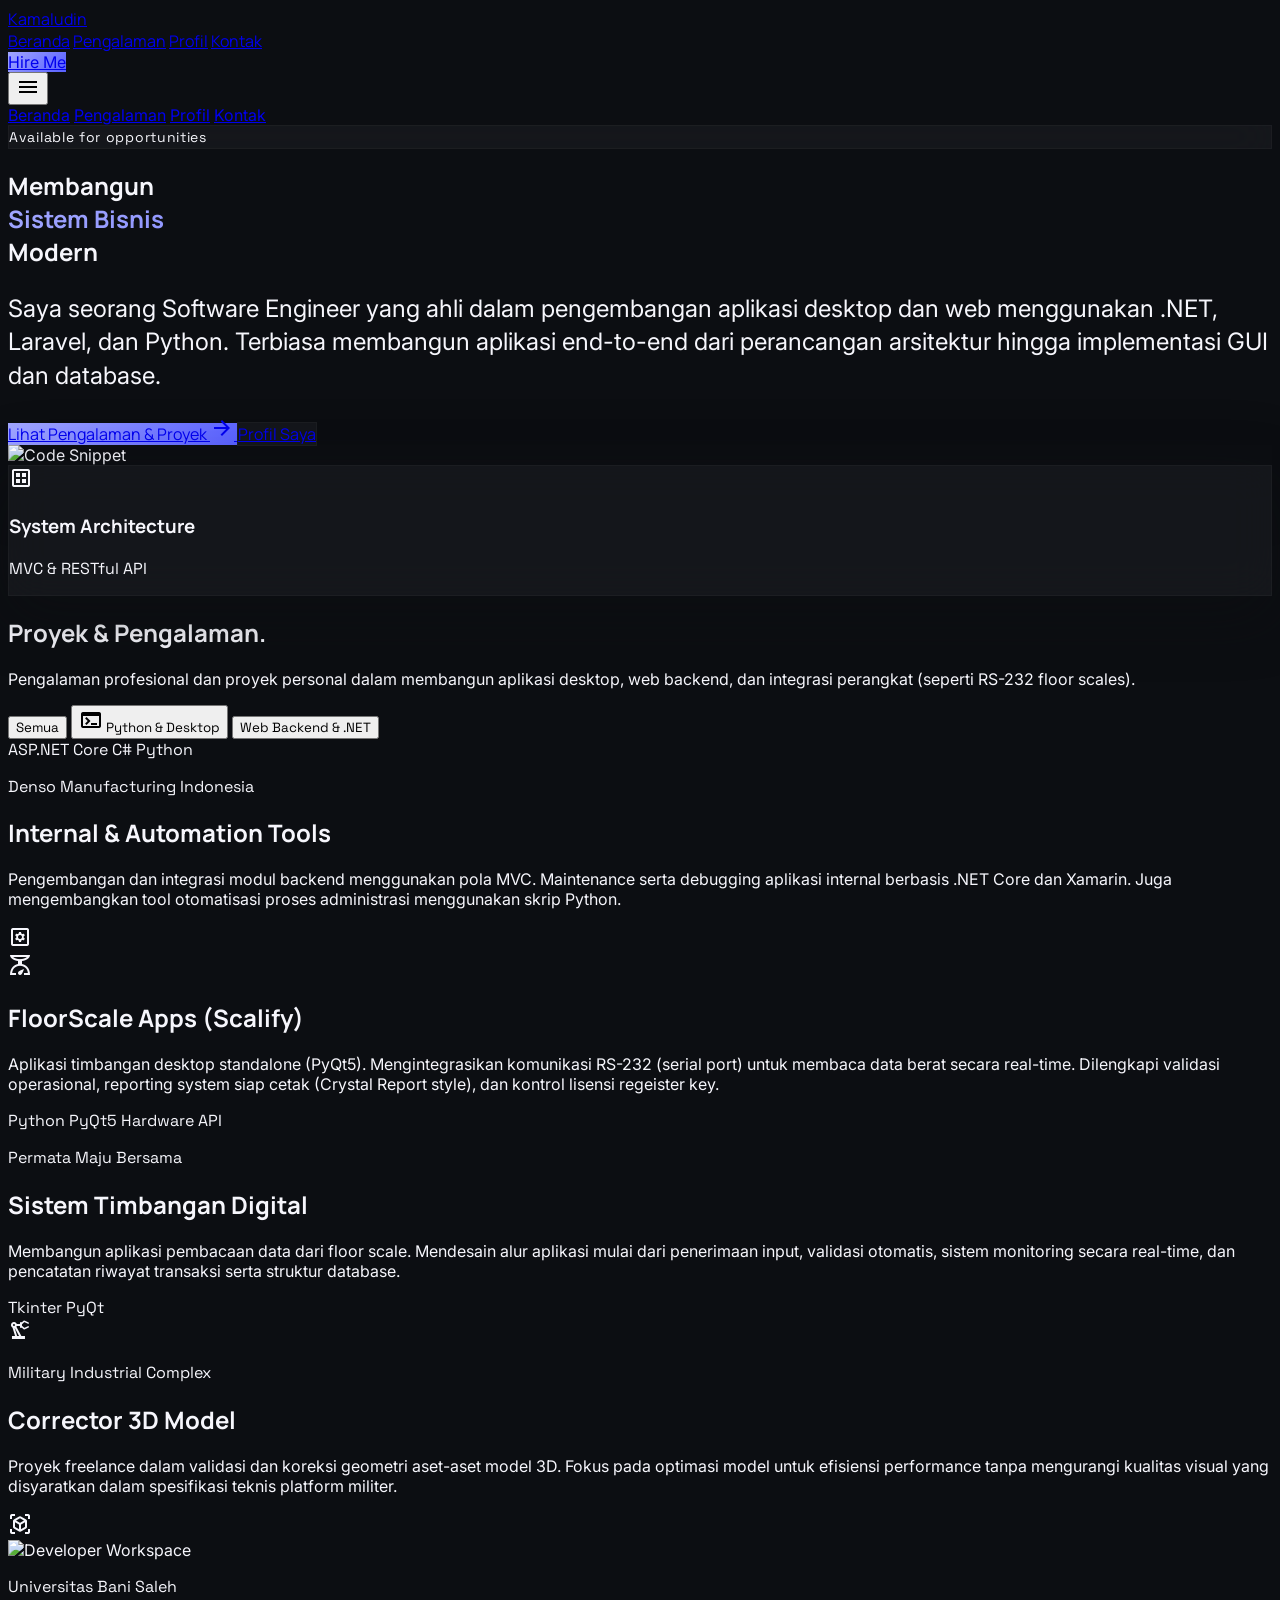
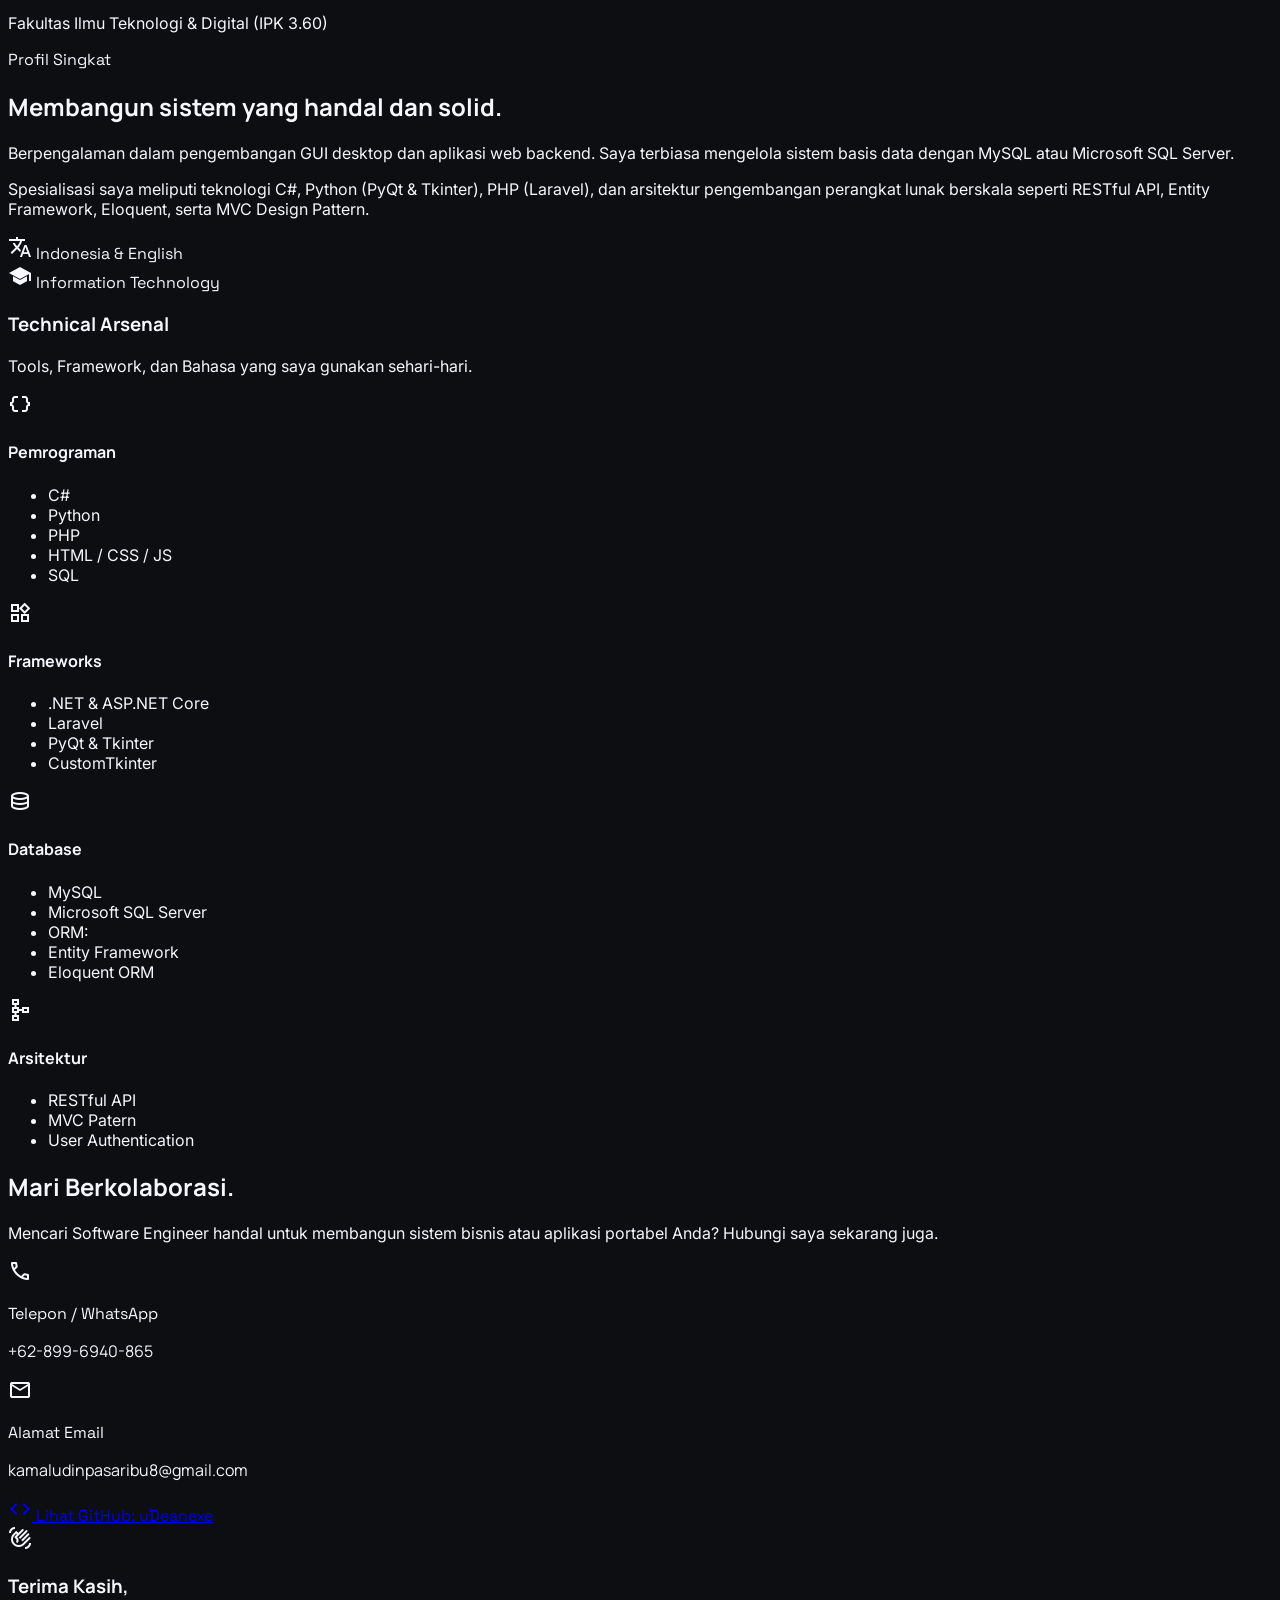
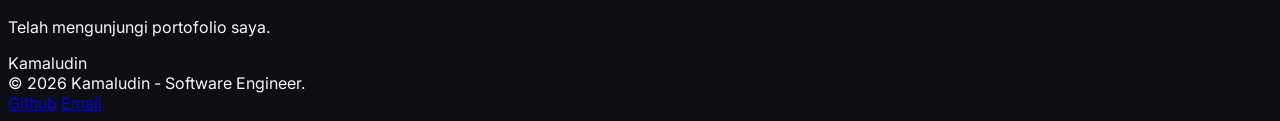
==== index.html @ 823ee085 "Update index.html" ====
<!DOCTYPE html>
<html class="dark scroll-smooth" lang="id">
<head>
    <meta charset="utf-8"/>
    <meta content="width=device-width, initial-scale=1.0" name="viewport"/>
    <title>Kamaludin - Software Engineer</title>
    <script src="https://cdn.tailwindcss.com?plugins=forms,container-queries"></script>
    <link href="https://fonts.googleapis.com" rel="preconnect"/>
    <link crossorigin="" href="https://fonts.gstatic.com" rel="preconnect"/>
    <link href="https://fonts.googleapis.com/css2?family=Inter:wght@400;500;600&family=Manrope:wght@400;500;600;700;800&family=Space+Grotesk:wght@400;500;600;700&display=swap" rel="stylesheet"/>
    <link href="https://fonts.googleapis.com/css2?family=Material+Symbols+Outlined:wght,FILL@100..700,0..1&display=swap" rel="stylesheet"/>
    
    <script id="tailwind-config">
        tailwind.config = {
            darkMode: "class",
            theme: {
                extend: {
                    colors: {
                        "on-surface": "#f6f6fc",
                        "surface-bright": "#292c32",
                        "error-container": "#a70138",
                        "on-tertiary-container": "#004d57",
                        "surface-container-low": "#111318",
                        "error-dim": "#d73357",
                        "primary-container": "#9197ff",
                        "primary": "#a1a6ff",
                        "surface-container-high": "#1d2025",
                        "surface-container-highest": "#23262c",
                        "on-primary-container": "#020083",
                        "surface-container": "#171a1f",
                        "secondary-container": "#572e99",
                        "tertiary": "#81ecff",
                        "on-tertiary-fixed-variant": "#005762",
                        "on-secondary-fixed-variant": "#6139a3",
                        "secondary-fixed": "#ddc8ff",
                        "on-error-container": "#ffb2b9",
                        "surface-dim": "#0c0e12",
                        "tertiary-fixed-dim": "#00d4ec",
                        "on-error": "#490013",
                        "surface-container-lowest": "#000000",
                        "background": "#0c0e12",
                        "secondary-fixed-dim": "#d2b7ff",
                        "inverse-primary": "#3d44f1",
                        "surface": "#0c0e12",
                        "on-tertiary": "#005762",
                        "on-tertiary-fixed": "#003840",
                        "tertiary-dim": "#00d4ec",
                        "primary-fixed": "#9197ff",
                        "on-secondary-fixed": "#431585",
                        "primary-dim": "#5860ff",
                        "on-secondary": "#330070",
                        "tertiary-container": "#00e3fd",
                        "on-primary-fixed": "#000000",
                        "surface-variant": "#23262c",
                        "primary-fixed-dim": "#8087ff",
                        "on-primary-fixed-variant": "#03009f",
                        "inverse-surface": "#f9f9ff",
                        "secondary-dim": "#b189f8",
                        "outline": "#74757a",
                        "on-primary": "#0400a6",
                        "on-secondary-container": "#dcc7ff",
                        "on-background": "#f6f6fc",
                        "error": "#ff6e84",
                        "secondary": "#b78efe",
                        "outline-variant": "#46484d",
                        "tertiary-fixed": "#00e3fd",
                        "on-surface-variant": "#aaabb0",
                        "surface-tint": "#a1a6ff",
                        "inverse-on-surface": "#53555a"
                    },
                    fontFamily: {
                        headline: ["Manrope", "sans-serif"],
                        body: ["Inter", "sans-serif"],
                        label: ["Space Grotesk", "monospace"]
                    }
                }
            }
        }
    </script>
    <link rel="stylesheet" href="style.css">
</head>
<body class="bg-background text-on-surface antialiased min-h-screen flex flex-col selection:bg-primary selection:text-on-primary-fixed">

    <!-- TopNavBar -->
    <nav id="navbar" class="fixed top-0 w-full z-50 bg-slate-950/80 backdrop-blur-md shadow-2xl shadow-indigo-500/10 transition-all duration-300">
        <div class="flex justify-between items-center max-w-7xl mx-auto px-8 h-20">
            <a href="#home" class="text-2xl font-black text-white font-headline tracking-tight uppercase">
                Kamaludin
            </a>
            <div class="hidden md:flex items-center space-x-8 font-headline tracking-tight">
                <a class="nav-link active text-indigo-400 font-bold border-b-2 border-indigo-400 pb-1 scale-95 transition-transform" href="#home" data-target="home">Beranda</a>
                <a class="nav-link text-slate-400 hover:text-white transition-colors hover:bg-white/5 py-1 px-3 rounded scale-95 transition-transform" href="#gallery" data-target="gallery">Pengalaman</a>
                <a class="nav-link text-slate-400 hover:text-white transition-colors hover:bg-white/5 py-1 px-3 rounded scale-95 transition-transform" href="#about" data-target="about">Profil</a>
                <a class="nav-link text-slate-400 hover:text-white transition-colors hover:bg-white/5 py-1 px-3 rounded scale-95 transition-transform" href="#contact" data-target="contact">Kontak</a>
            </div>
            <div class="hidden md:block">
                <a href="#contact" class="bg-gradient-primary text-on-primary-fixed font-semibold px-6 py-2.5 rounded-xl hover:opacity-90 transition-opacity flex items-center gap-2">
                    Hire Me
                </a>
            </div>
            <!-- Mobile Menu Toggle -->
            <button id="mobile-menu-btn" class="md:hidden text-slate-400 hover:text-white">
                <span class="material-symbols-outlined text-2xl">menu</span>
            </button>
        </div>
        <!-- Mobile Menu Panel -->
        <div id="mobile-menu" class="hidden flex-col bg-slate-900 border-t border-white/10 p-4 space-y-4 md:hidden">
            <a href="#home" class="text-white font-bold">Beranda</a>
            <a href="#gallery" class="text-slate-400 hover:text-white">Pengalaman</a>
            <a href="#about" class="text-slate-400 hover:text-white">Profil</a>
            <a href="#contact" class="text-slate-400 hover:text-white">Kontak</a>
        </div>
    </nav>

    <!-- Main Content Canvas -->
    <main class="flex-grow pt-20">
        
        <!-- ================= HOME SECTION ================= -->
        <section id="home" class="relative min-h-[90vh] flex items-center py-20 overflow-hidden section-scroll">
            <div class="absolute top-0 right-0 w-[800px] h-[800px] bg-primary/5 rounded-full blur-[120px] -translate-y-1/4 translate-x-1/4 pointer-events-none"></div>
            <div class="absolute bottom-0 left-0 w-[600px] h-[600px] bg-tertiary/5 rounded-full blur-[100px] translate-y-1/4 -translate-x-1/4 pointer-events-none"></div>
            
            <div class="max-w-7xl mx-auto px-8 w-full relative z-10 grid grid-cols-1 lg:grid-cols-12 gap-12 items-center">
                <div class="col-span-1 lg:col-span-7 flex flex-col gap-8">
                    <div class="inline-flex items-center gap-3 px-4 py-2 rounded-full glass-panel ghost-border w-fit">
                        <span class="w-2 h-2 rounded-full bg-tertiary animate-pulse"></span>
                        <span class="font-label text-on-surface-variant label-md">Available for opportunities</span>
                    </div>
                    <h1 class="font-headline text-5xl md:text-7xl font-extrabold text-on-surface leading-tight">
                        Membangun <br/>
                        <span class="text-gradient">Sistem Bisnis</span><br/>
                        Modern
                    </h1>
                    <p class="font-body title text-on-surface-variant max-w-2xl leading-relaxed">
                        Saya seorang Software Engineer yang ahli dalam pengembangan aplikasi desktop dan web menggunakan .NET, Laravel, dan Python. Terbiasa membangun aplikasi end-to-end dari perancangan arsitektur hingga implementasi GUI dan database.
                    </p>
                    <div class="flex flex-wrap items-center gap-4 pt-4">
                        <a href="#gallery" class="bg-gradient-primary text-on-primary-fixed font-headline font-bold px-8 py-4 rounded-xl hover:opacity-90 transition-opacity flex items-center gap-2 group">
                            Lihat Pengalaman & Proyek
                            <span class="material-symbols-outlined group-hover:translate-x-1 transition-transform">arrow_forward</span>
                        </a>
                        <a href="#about" class="glass-panel ghost-border text-primary font-headline font-semibold px-8 py-4 rounded-xl hover:bg-surface-variant transition-colors">
                            Profil Saya
                        </a>
                    </div>
                </div>
                
                <div class="col-span-1 lg:col-span-5 relative h-[600px] hidden lg:block">
                    <div class="absolute top-10 right-0 w-4/5 h-[400px] rounded-2xl overflow-hidden ambient-shadow z-10">
                        <img alt="Code Snippet" class="w-full h-full object-cover opacity-80 mix-blend-luminosity hover:mix-blend-normal transition-all duration-700" src="https://lh3.googleusercontent.com/aida-public/[base64]"/>
                    </div>
                    <div class="absolute bottom-10 left-0 w-3/4 p-6 glass-panel ghost-border rounded-2xl z-20 ambient-shadow">
                        <div class="flex items-center gap-4 mb-4">
                            <div class="w-12 h-12 rounded-full bg-surface-container-high flex items-center justify-center text-primary">
                                <span class="material-symbols-outlined">dataset</span>
                            </div>
                            <div>
                                <h3 class="font-headline font-bold text-lg">System Architecture</h3>
                                <p class="font-label text-on-surface-variant text-xs uppercase tracking-widest">MVC & RESTful API</p>
                            </div>
                        </div>
                        <div class="w-full h-2 bg-surface-container-lowest rounded-full overflow-hidden">
                            <div class="h-full bg-gradient-primary w-[85%] rounded-full"></div>
                        </div>
                    </div>
                </div>
            </div>
        </section>

        <!-- ================= GALLERY SECTION ================= -->
        <section id="gallery" class="py-24 bg-surface-container-low relative section-scroll">
            <div class="max-w-7xl mx-auto px-6 md:px-8">
                
                <header class="mb-16 flex flex-col md:flex-row justify-between items-end gap-6">
                    <div class="max-w-3xl">
                        <h2 class="font-headline text-5xl md:text-6xl font-extrabold tracking-tight text-on-surface leading-[1.1] mb-6">
                            Proyek & <span class="text-transparent bg-clip-text bg-gradient-to-br from-primary to-primary-container">Pengalaman</span>.
                        </h2>
                        <p class="font-body text-lg md:text-xl text-on-surface-variant leading-relaxed">
                            Pengalaman profesional dan proyek personal dalam membangun aplikasi desktop, web backend, dan integrasi perangkat (seperti RS-232 floor scales).
                        </p>
                    </div>
                    
                    <nav aria-label="Project Filters" class="flex flex-wrap gap-3 items-center" id="project-filters">
                        <button class="filter-btn active bg-surface-variant text-on-surface font-label text-sm px-5 py-2.5 rounded-full transition-colors border border-outline-variant/30 font-medium" data-target="all">Semua</button>
                        <button class="filter-btn bg-surface-container-lowest text-on-surface-variant font-label text-sm px-5 py-2.5 rounded-full hover:bg-surface-variant transition-colors border border-outline-variant/15 font-medium flex items-center gap-2" data-target="python">
                            <span class="material-symbols-outlined text-[18px]">terminal</span>
                            Python & Desktop
                        </button>
                        <button class="filter-btn bg-surface-container-lowest text-on-surface-variant font-label text-sm px-5 py-2.5 rounded-full hover:bg-surface-variant transition-colors border border-outline-variant/15 font-medium" data-target="web">Web Backend & .NET</button>
                    </nav>
                </header>

                <div class="grid grid-cols-1 md:grid-cols-2 lg:grid-cols-3 gap-6 md:gap-8" id="project-grid">
                    
                    <!-- Project For Sale (Placeholder) -->
                   <!-- <article class="project-card bg-surface-container-high rounded-xl group relative overflow-hidden flex flex-col min-h-[400px] transition-all duration-500 hover:scale-[1.02] border-2 border-primary/40 shadow-[0_0_20px_rgba(161,166,255,0.1)]" data-category="web">
                        <div class="absolute inset-0 bg-gradient-to-br from-primary/10 to-transparent opacity-0 group-hover:opacity-100 transition-opacity"></div>
                        <div class="p-8 flex flex-col gap-4 flex-grow justify-between relative z-10 h-full">
                            <div>
                                <div class="flex items-center gap-3 mb-4 justify-between">
                                    <span class="bg-gradient-to-r from-primary to-primary-container text-on-primary-fixed font-label text-xs flex items-center gap-1 px-3 py-1.5 rounded-full font-bold shadow-lg shadow-primary/20">
                                        <span class="material-symbols-outlined text-[14px]">local_fire_department</span>
                                        SIAP JUAL / RILIS
                                    </span>
                                     <span class="material-symbols-outlined text-3xl text-primary">shopping_bag</span>
                                </div>
                                <h2 class="font-headline text-2xl font-bold tracking-tight text-on-surface mb-3">[Nama Produk / Project Anda]</h2>
                                <p class="font-body text-on-surface-variant text-sm line-clamp-4">
                                    [Deskripsi singkat mengenai produk digital yang sedang Anda bangun dan siap dijual ke publik. Sebutkan kelebihan atau masalah apa yang dipecahkan aplikasi ini.]
                                </p>
                                <div class="flex gap-2 mt-4 flex-wrap">
                                    <span class="bg-surface-variant text-on-surface font-label text-[10px] px-2 py-1 rounded border border-outline-variant/15">[Tech 1]</span>
                                    <span class="bg-surface-variant text-on-surface font-label text-[10px] px-2 py-1 rounded border border-outline-variant/15">[Tech 2]</span>
                                    <span class="bg-surface-variant text-on-surface font-label text-[10px] px-2 py-1 rounded border border-outline-variant/15">[Tech 3]</span>
                                </div>
                            </div>
                        </div>
                    </article> -->

                    <!-- Denso -->
                    <article class="project-card col-span-1 lg:col-span-2 bg-surface-container rounded-xl group relative overflow-hidden flex flex-col justify-between min-h-[400px] transition-all duration-500 hover:scale-[1.02] border border-outline-variant/10" data-category="web">
                        <div class="p-8 pb-4 relative z-10 flex flex-col h-full">
                            <div>
                                <div class="flex gap-3 mb-4 flex-wrap">
                                    <span class="bg-surface-variant/80 backdrop-blur-sm text-on-surface font-label text-xs px-3 py-1 rounded-full border border-outline-variant/30">ASP.NET Core</span>
                                    <span class="bg-surface-variant/80 backdrop-blur-sm text-on-surface font-label text-xs px-3 py-1 rounded-full border border-outline-variant/30">C#</span>
                                    <span class="bg-surface-variant/80 backdrop-blur-sm text-on-surface font-label text-xs px-3 py-1 rounded-full border border-outline-variant/30">Python</span>
                                </div>
                                <p class="text-tertiary font-label text-sm uppercase tracking-wider mb-2">Denso Manufacturing Indonesia</p>
                                <h2 class="font-headline text-3xl font-bold tracking-tight text-on-surface mb-3">Internal & Automation Tools</h2>
                                <p class="font-body text-on-surface-variant text-base">
                                    Pengembangan dan integrasi modul backend menggunakan pola MVC. Maintenance serta debugging aplikasi internal berbasis .NET Core dan Xamarin.
                                    Juga mengembangkan tool otomatisasi proses administrasi menggunakan skrip Python.
                                </p>
                            </div>
                        </div>
                        <div class="p-8 pt-0 mt-auto opacity-70 group-hover:opacity-100 transition-opacity flex justify-end">
                            <span class="material-symbols-outlined text-6xl text-on-surface-variant">settings_applications</span>
                        </div>
                    </article>

                    <!-- Scalify -->
                    <article class="project-card bg-surface-container rounded-xl group relative overflow-hidden flex flex-col min-h-[400px] transition-all duration-500 hover:scale-[1.02] border border-outline-variant/10" data-category="python">
                        <div class="p-8 flex flex-col gap-4 flex-grow justify-between relative z-10 h-full">
                            <div>
                                <div class="flex items-center gap-3 mb-4">
                                     <span class="material-symbols-outlined text-4xl text-primary">scale</span>
                                </div>
                                <h2 class="font-headline text-2xl font-bold tracking-tight text-on-surface mb-3">FloorScale Apps (Scalify)</h2>
                                <p class="font-body text-on-surface-variant text-sm line-clamp-4">
                                    Aplikasi timbangan desktop standalone (PyQt5). Mengintegrasikan komunikasi RS-232 (serial port) untuk membaca data berat secara real-time. Dilengkapi validasi operasional, reporting system siap cetak (Crystal Report style), dan kontrol lisensi regeister key.
                                </p>
                                <div class="flex gap-2 mt-4 flex-wrap">
                                    <span class="bg-surface-variant text-on-surface font-label text-[10px] px-2 py-1 rounded border border-outline-variant/15">Python</span>
                                    <span class="bg-surface-variant text-on-surface font-label text-[10px] px-2 py-1 rounded border border-outline-variant/15">PyQt5</span>
                                    <span class="bg-surface-variant text-on-surface font-label text-[10px] px-2 py-1 rounded border border-outline-variant/15">Hardware API</span>
                                </div>
                            </div>
                        </div>
                    </article>

                    <!-- PMB Desktop -->
                    <article class="project-card bg-surface-container rounded-xl group relative overflow-hidden flex flex-col min-h-[400px] transition-all duration-500 hover:scale-[1.02] border border-outline-variant/10" data-category="python">
                        <div class="p-8 flex flex-col gap-4 flex-grow justify-between relative z-10 h-full">
                            <div>
                                <p class="text-tertiary font-label text-xs uppercase tracking-wider mb-2">Permata Maju Bersama</p>
                                <h2 class="font-headline text-2xl font-bold tracking-tight text-on-surface mb-3">Sistem Timbangan Digital</h2>
                                <p class="font-body text-on-surface-variant text-sm line-clamp-4">
                                    Membangun aplikasi pembacaan data dari floor scale. Mendesain alur aplikasi mulai dari penerimaan input, validasi otomatis, sistem monitoring secara real-time, dan pencatatan riwayat transaksi serta struktur database.
                                </p>
                                <div class="flex gap-2 mt-4 flex-wrap">
                                    <span class="bg-surface-variant text-on-surface font-label text-[10px] px-2 py-1 rounded border border-outline-variant/15">Tkinter</span>
                                    <span class="bg-surface-variant text-on-surface font-label text-[10px] px-2 py-1 rounded border border-outline-variant/15">PyQt</span>
                                </div>
                            </div>
                             <div class="text-right">
                                <span class="material-symbols-outlined text-4xl text-on-surface-variant opacity-50">precision_manufacturing</span>
                            </div>
                        </div>
                    </article>

                    <!-- Military 3D -->
                    <article class="project-card col-span-1 lg:col-span-2 bg-surface-container rounded-xl group relative overflow-hidden flex flex-col min-h-[300px] transition-all duration-500 hover:scale-[1.02] border border-outline-variant/10" data-category="web">
                        <div class="p-8 flex flex-col lg:flex-row gap-6 items-center flex-grow justify-between relative z-10 h-full">
                            <div class="lg:w-2/3">
                                <p class="text-tertiary font-label text-xs uppercase tracking-wider mb-2">Military Industrial Complex</p>
                                <h2 class="font-headline text-2xl font-bold tracking-tight text-on-surface mb-3">Corrector 3D Model</h2>
                                <p class="font-body text-on-surface-variant text-sm">
                                    Proyek freelance dalam validasi dan koreksi geometri aset-aset model 3D. 
                                    Fokus pada optimasi model untuk efisiensi performance tanpa mengurangi kualitas visual yang disyaratkan dalam spesifikasi teknis platform militer.
                                </p>
                            </div>
                            <div class="lg:w-1/3 flex justify-end">
                                <div class="w-24 h-24 rounded-full bg-surface-variant flex items-center justify-center">
                                    <span class="material-symbols-outlined text-5xl text-primary">view_in_ar</span>
                                </div>
                            </div>
                        </div>
                    </article>

                </div>
            </div>
        </section>

        <!-- ================= ABOUT SECTION ================= -->
        <section id="about" class="py-24 bg-background relative section-scroll">
            <div class="max-w-7xl mx-auto px-6 lg:px-12 w-full flex flex-col gap-24">
                
                <div class="grid grid-cols-1 lg:grid-cols-12 gap-12 lg:gap-24 items-center">
                    <div class="lg:col-span-5 relative order-2 lg:order-1">
                        <div class="relative w-full aspect-[4/5] rounded-xl overflow-hidden bg-surface-container-low isolate">
                            <div class="absolute inset-0 bg-primary/10 blur-[60px] -z-10 rounded-full scale-75"></div>
                            <img alt="Developer Workspace" class="w-full h-full object-cover mix-blend-luminosity opacity-80 hover:opacity-100 hover:mix-blend-normal transition-all duration-700" src="https://lh3.googleusercontent.com/aida-public/[base64]"/>
                            <div class="absolute bottom-0 left-0 w-full h-1/2 bg-gradient-to-t from-background to-transparent opacity-60"></div>
                        </div>
                        <div class="absolute -bottom-6 -right-6 lg:-right-12 bg-surface-container-highest/80 backdrop-blur-[20px] p-6 rounded-lg shadow-2xl border border-outline-variant/15 w-64">
                            <p class="font-label text-sm text-tertiary mb-1 uppercase tracking-wider">Universitas Bani Saleh</p>
                            <p class="font-body text-on-surface font-medium">Fakultas Ilmu Teknologi & Digital (IPK 3.60)</p>
                        </div>
                    </div>
                    
                    <div class="lg:col-span-7 flex flex-col justify-center order-1 lg:order-2">
                        <p class="font-label text-tertiary text-sm tracking-[0.2em] mb-4 uppercase">Profil Singkat</p>
                        <h2 class="font-headline text-5xl lg:text-6xl font-extrabold tracking-tight text-on-surface mb-8 leading-tight">
                            Membangun sistem yang <span class="text-transparent bg-clip-text bg-gradient-to-br from-primary to-primary-container">handal</span> dan solid.
                        </h2>
                        <div class="space-y-6 text-lg text-on-surface-variant font-body leading-relaxed max-w-2xl">
                            <p>
                                Berpengalaman dalam pengembangan GUI desktop dan aplikasi web backend. Saya terbiasa mengelola sistem basis data dengan MySQL atau Microsoft SQL Server.
                            </p>
                            <p>
                                Spesialisasi saya meliputi teknologi C#, Python (PyQt & Tkinter), PHP (Laravel), dan arsitektur pengembangan perangkat lunak berskala seperti RESTful API, Entity Framework, Eloquent, serta MVC Design Pattern.
                            </p>
                        </div>
                        <div class="mt-12 flex items-center gap-6">
                            <div class="flex items-center gap-3">
                                <span class="material-symbols-outlined text-primary text-3xl" style="font-variation-settings: 'FILL' 1;">translate</span>
                                <span class="font-label text-sm text-on-surface">Indonesia & English</span>
                            </div>
                            <div class="h-8 w-px bg-outline-variant/30"></div>
                            <div class="flex items-center gap-3">
                                <span class="material-symbols-outlined text-primary text-3xl" style="font-variation-settings: 'FILL' 1;">school</span>
                                <span class="font-label text-sm text-on-surface">Information Technology</span>
                            </div>
                        </div>
                    </div>
                </div>

                <div class="bg-surface-container-low rounded-xl p-8 lg:p-12 relative overflow-hidden">
                    <div class="absolute top-0 right-0 w-[500px] h-[500px] bg-primary/5 blur-[100px] rounded-full pointer-events-none -translate-y-1/2 translate-x-1/2"></div>
                    <div class="mb-12 relative z-10">
                        <h3 class="font-headline text-3xl font-bold tracking-tight text-on-surface mb-2">Technical Arsenal</h3>
                        <p class="font-body text-on-surface-variant">Tools, Framework, dan Bahasa yang saya gunakan sehari-hari.</p>
                    </div>
                    
                    <div class="grid grid-cols-2 lg:grid-cols-4 gap-6 relative z-10">
                        <!-- Languages -->
                        <div class="bg-surface-container rounded-lg p-6 border border-outline-variant/10">
                            <div class="flex items-center gap-3 mb-4">
                                <span class="material-symbols-outlined text-primary">data_object</span>
                                <h4 class="font-headline font-bold text-lg">Pemrograman</h4>
                            </div>
                            <ul class="text-on-surface-variant text-sm space-y-2">
                                <li>C#</li>
                                <li>Python</li>
                                <li>PHP</li>
                                <li>HTML / CSS / JS</li>
                                <li>SQL</li>
                            </ul>
                        </div>
                        
                        <!-- Frameworks -->
                        <div class="bg-surface-container rounded-lg p-6 border border-outline-variant/10">
                            <div class="flex items-center gap-3 mb-4">
                                <span class="material-symbols-outlined text-primary">widgets</span>
                                <h4 class="font-headline font-bold text-lg">Frameworks</h4>
                            </div>
                            <ul class="text-on-surface-variant text-sm space-y-2">
                                <li>.NET & ASP.NET Core</li>
                                <li>Laravel</li>
                                <li>PyQt & Tkinter</li>
                                <li>CustomTkinter</li>
                            </ul>
                        </div>
                        
                        <!-- Database & ORM -->
                        <div class="bg-surface-container rounded-lg p-6 border border-outline-variant/10">
                            <div class="flex items-center gap-3 mb-4">
                                <span class="material-symbols-outlined text-primary">database</span>
                                <h4 class="font-headline font-bold text-lg">Database</h4>
                            </div>
                            <ul class="text-on-surface-variant text-sm space-y-2">
                                <li>MySQL</li>
                                <li>Microsoft SQL Server</li>
                                <li class="pt-2 border-t border-white/5 mt-2 text-xs text-tertiary">ORM:</li>
                                <li>Entity Framework</li>
                                <li>Eloquent ORM</li>
                            </ul>
                        </div>
                        
                        <!-- Arch -->
                        <div class="bg-surface-container rounded-lg p-6 border border-outline-variant/10">
                            <div class="flex items-center gap-3 mb-4">
                                <span class="material-symbols-outlined text-primary">schema</span>
                                <h4 class="font-headline font-bold text-lg">Arsitektur</h4>
                            </div>
                            <ul class="text-on-surface-variant text-sm space-y-2">
                                <li>RESTful API</li>
                                <li>MVC Patern</li>
                                <li>User Authentication</li>
                            </ul>
                        </div>
                    </div>
                </div>
            </div>
        </section>

        <!-- ================= CONTACT SECTION ================= -->
        <section id="contact" class="py-24 bg-surface-container-low relative section-scroll border-t border-white/5">
            <div class="max-w-7xl mx-auto px-6 lg:px-12">
                <div class="grid grid-cols-1 lg:grid-cols-2 gap-16 lg:gap-24 items-center">
                    <div class="flex flex-col justify-center">
                        <h2 class="font-headline text-4xl lg:text-5xl font-bold tracking-tight text-on-surface mb-6">
                            Mari Berkolaborasi.
                        </h2>
                        <p class="font-body text-lg text-on-surface-variant mb-12 max-w-md leading-relaxed">
                            Mencari Software Engineer handal untuk membangun sistem bisnis atau aplikasi portabel Anda? Hubungi saya sekarang juga.
                        </p>
                        
                        <div class="space-y-8">
                            <div class="flex items-center gap-4 group">
                                <div class="w-12 h-12 rounded-full bg-surface-container flex items-center justify-center border border-outline-variant/15 text-primary">
                                    <span class="material-symbols-outlined">call</span>
                                </div>
                                <div>
                                    <p class="text-sm text-on-surface-variant font-label uppercase tracking-widest mb-1">Telepon / WhatsApp</p>
                                    <p class="text-lg font-headline font-bold text-on-surface">+62-899-6940-865</p>
                                </div>
                            </div>
                            
                            <div class="flex items-center gap-4 group">
                                <div class="w-12 h-12 rounded-full bg-surface-container flex items-center justify-center border border-outline-variant/15 text-primary">
                                    <span class="material-symbols-outlined">mail</span>
                                </div>
                                <div>
                                    <p class="text-sm text-on-surface-variant font-label uppercase tracking-widest mb-1">Alamat Email</p>
                                    <p class="text-lg font-headline font-bold text-on-surface">kamaludinpasaribu8@gmail.com</p>
                                </div>
                            </div>
                            
                            <div class="pt-6">
                                <a href="https://github.com/uDeanexe" target="_blank" class="inline-flex items-center gap-3 bg-surface-container hover:bg-surface-container-highest px-6 py-3 rounded-lg border border-outline-variant/15 group transition-colors">
                                    <span class="material-symbols-outlined text-on-surface-variant group-hover:text-primary">code</span>
                                    <span class="font-label text-sm text-on-surface">Lihat GitHub: uDeanexe</span>
                                </a>
                            </div>
                        </div>
                    </div>
                    
                    <div class="hidden lg:block bg-surface-container-highest/30 backdrop-blur-md p-10 rounded-2xl border border-outline-variant/10 shadow-[0_20px_40px_-15px_rgba(0,0,0,0.5)]">
                        <div class="text-center py-10">
                            <span class="material-symbols-outlined text-6xl text-primary opacity-50 mb-4">waving_hand</span>
                            <h3 class="text-2xl font-headline font-bold mb-2">Terima Kasih,</h3>
                            <p class="text-on-surface-variant">Telah mengunjungi portofolio saya.</p>
                        </div>
                    </div>
                </div>
            </div>
        </section>
        
    </main>

    <!-- Footer -->
    <footer class="w-full py-12 bg-slate-950 font-space-grotesk uppercase tracking-widest text-xs flex flex-col md:flex-row justify-between items-center max-w-7xl mx-auto px-8 gap-6 md:gap-0 mt-auto">
        <div class="text-lg font-bold text-slate-200">
            Kamaludin
        </div>
        <div class="text-slate-500 text-center">
            © 2026 Kamaludin - Software Engineer.
        </div>
        <div class="flex space-x-6">
            <a href="https://github.com/uDeanexe" class="text-slate-500 hover:text-indigo-300 transition-colors">Github</a>
            <a href="mailto:kamaludinpasaribu8@gmail.com" class="text-slate-500 hover:text-indigo-300 transition-colors">Email</a>
        </div>
    </footer>
    
    <script src="script.js"></script>
</body>
</html>
---- style.css ----
@tailwind base;
@tailwind components;
@tailwind utilities;

@layer base {
    body {
        background-color: #0c0e12;
        color: #f6f6fc;
        font-family: 'Inter', sans-serif;
        overflow-x: hidden;
    }
}

@layer utilities {
    .font-headline { font-family: 'Manrope', sans-serif; }
    .font-label { font-family: 'Space Grotesk', monospace; }

    /* Typography Scales */
    .display-lg { font-size: 4.5rem; line-height: 1.1; letter-spacing: -0.02em; }
    .headline-lg { font-size: 3rem; line-height: 1.2; letter-spacing: -0.02em; }
    .title { font-size: 1.5rem; line-height: 1.4; }
    .body { font-size: 1rem; line-height: 1.6; }
    .label-md { font-size: 0.875rem; line-height: 1.4; letter-spacing: 0.05em; }

    /* Gradient Utilities */
    .text-gradient {
        background: linear-gradient(135deg, #a1a6ff, #9197ff);
        -webkit-background-clip: text;
        -webkit-text-fill-color: transparent;
        background-clip: text;
    }

    .bg-gradient-primary {
        background: linear-gradient(135deg, #a1a6ff, #5860ff);
    }

    /* Glassmorphism */
    .glass-panel {
        background-color: rgba(35, 38, 44, 0.4);
        backdrop-filter: blur(20px);
        -webkit-backdrop-filter: blur(20px);
    }

    /* Ghost Border */
    .ghost-border {
        border: 1px solid rgba(70, 72, 77, 0.15);
    }

    /* Ambient Shadows */
    .ambient-shadow {
        box-shadow: 0 20px 60px rgba(12, 14, 18, 0.4);
    }

    .glow-shadow {
        box-shadow: 0 0 40px rgba(161, 166, 255, 0.15);
    }
}

/* Custom scrollbar for dark theme */
::-webkit-scrollbar {
    width: 8px;
}
::-webkit-scrollbar-track {
    background: #0c0e12; 
}
::-webkit-scrollbar-thumb {
    background: #23262c; 
    border-radius: 4px;
}
::-webkit-scrollbar-thumb:hover {
    background: #46484d; 
}

/* Smooth scrolling */
html {
    scroll-behavior: smooth;
}
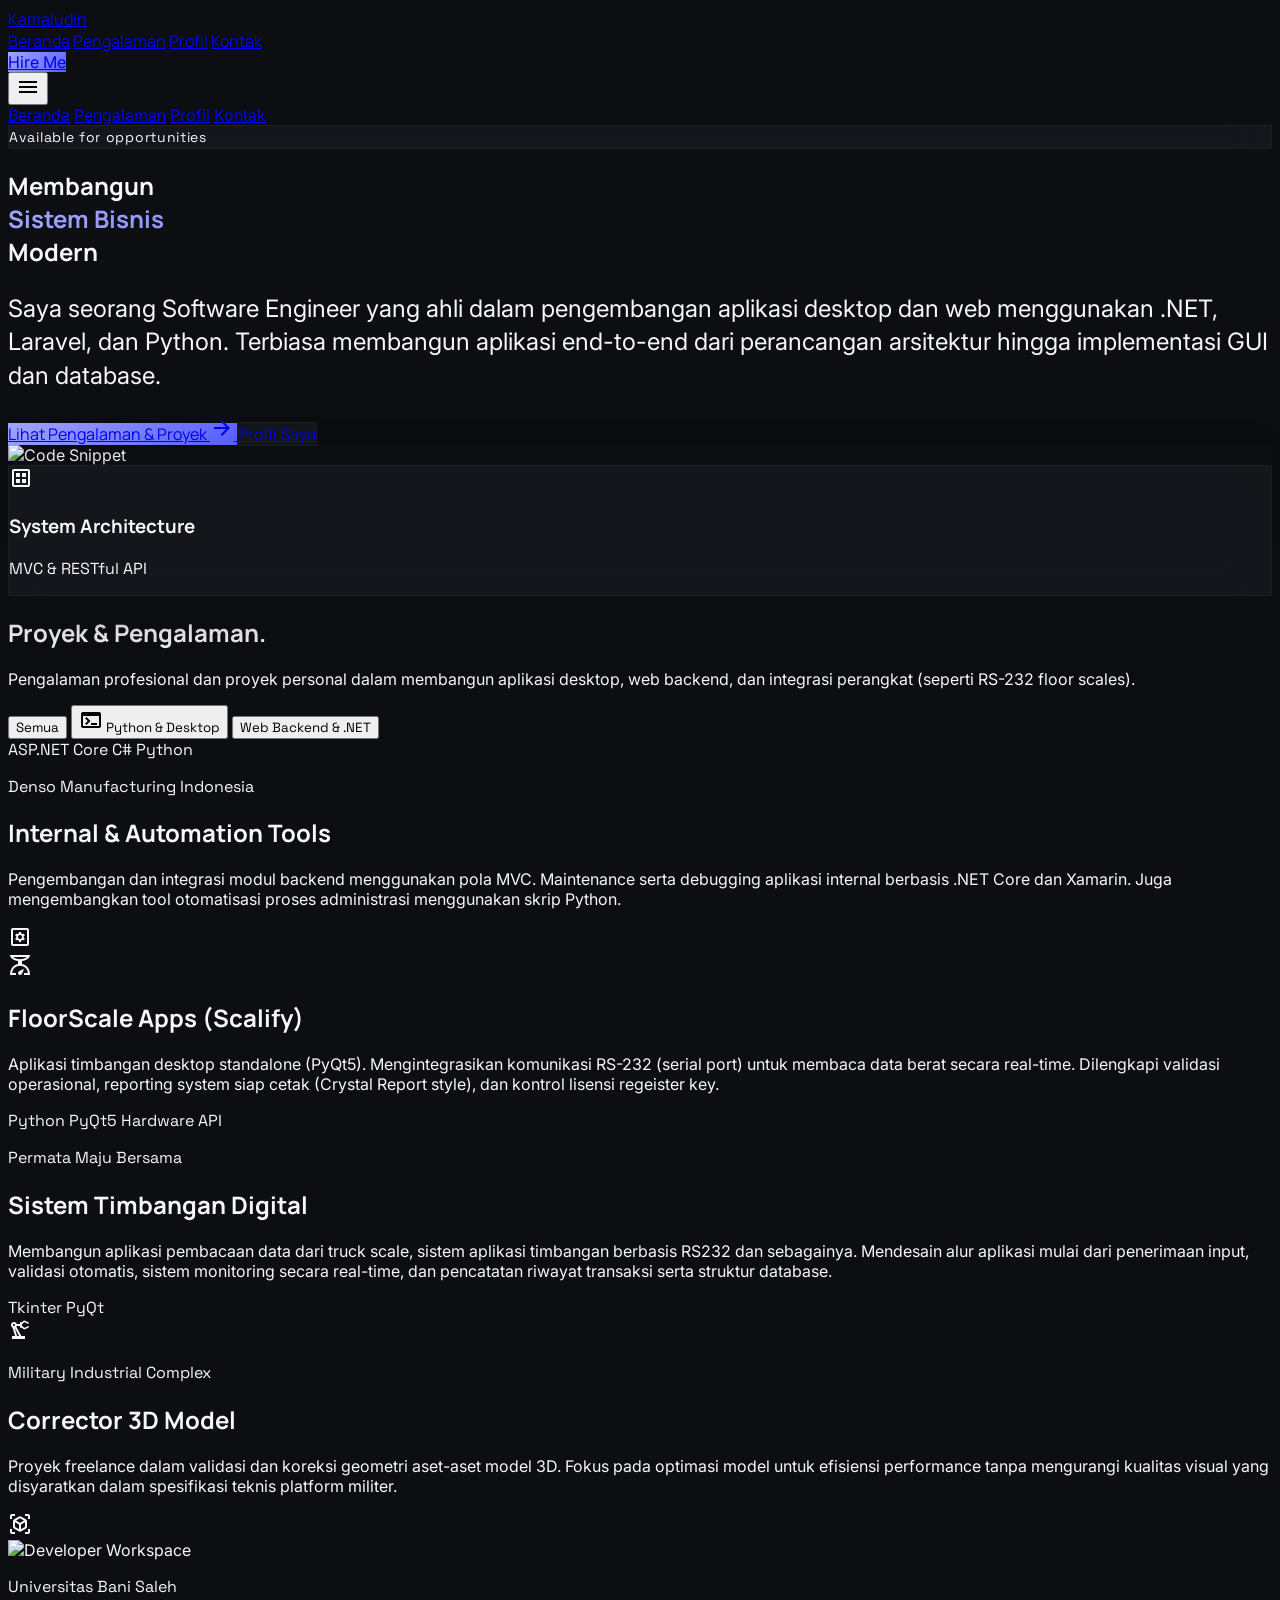
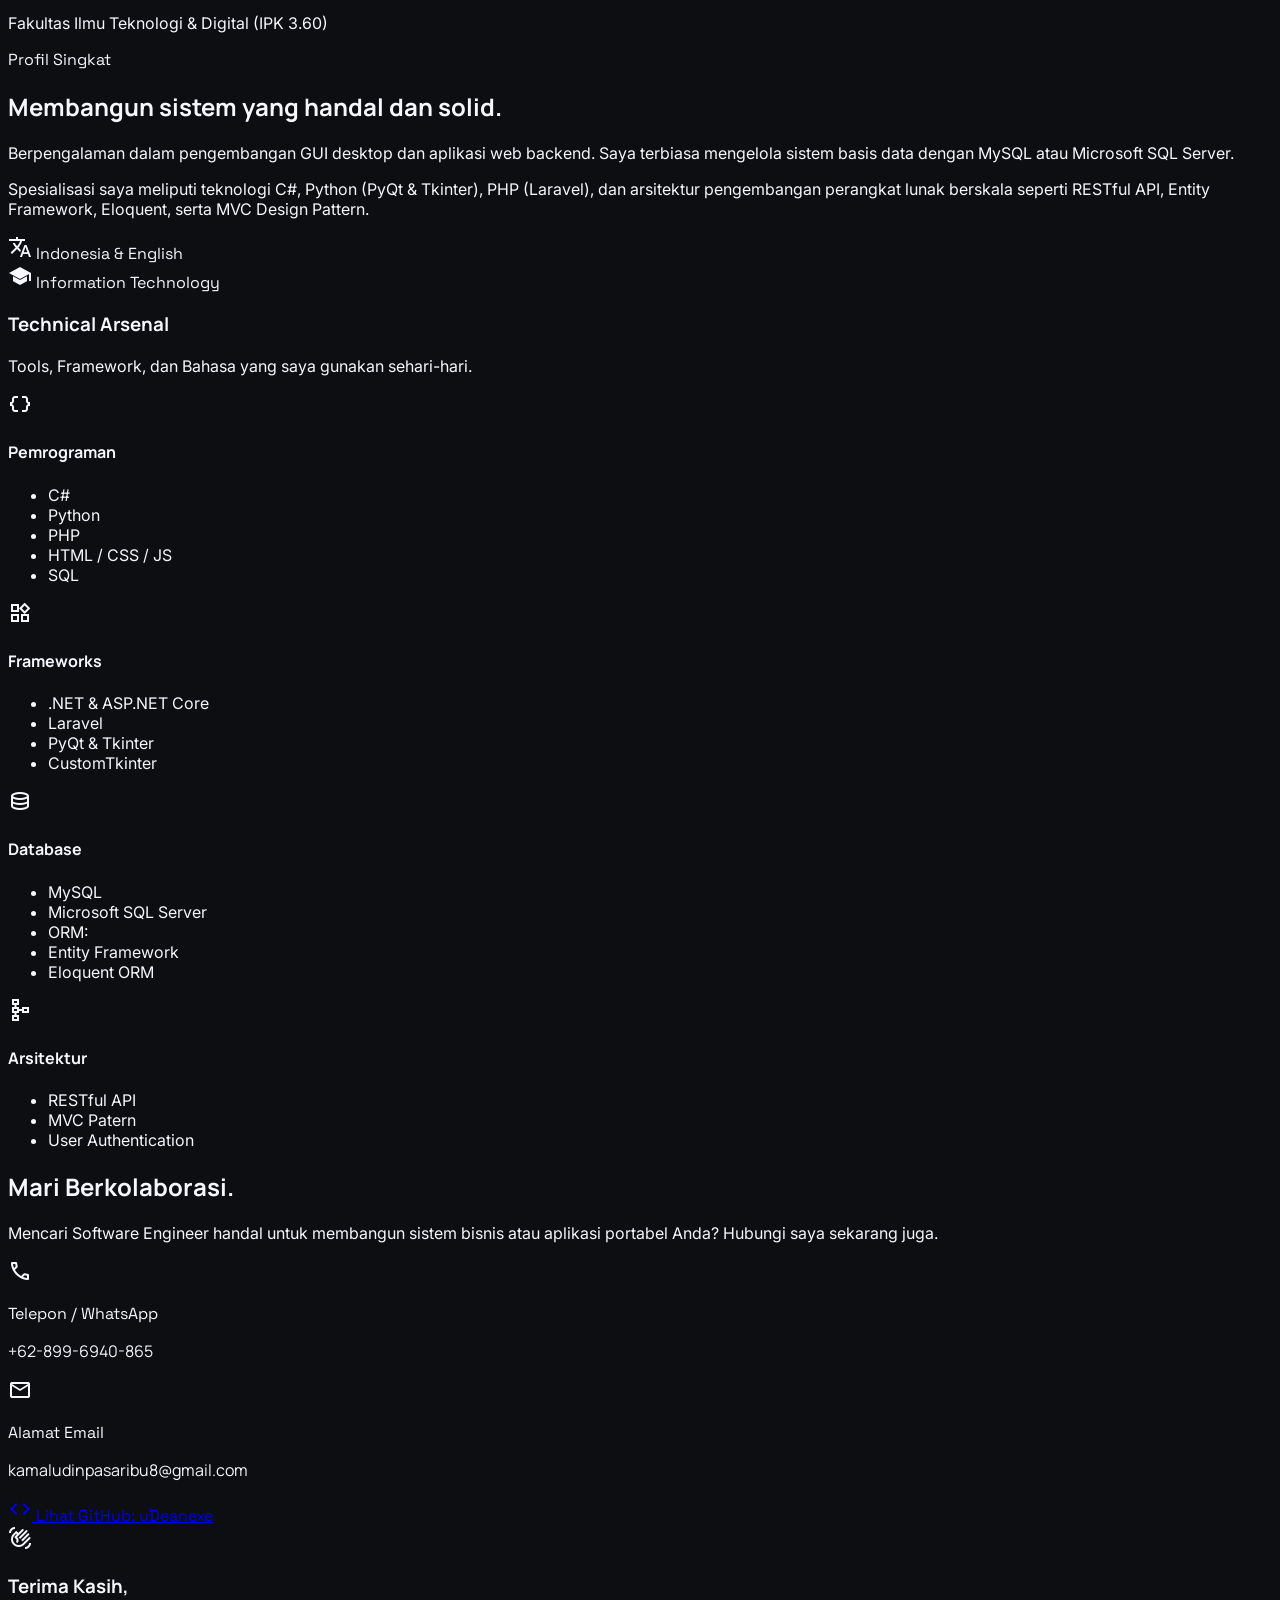
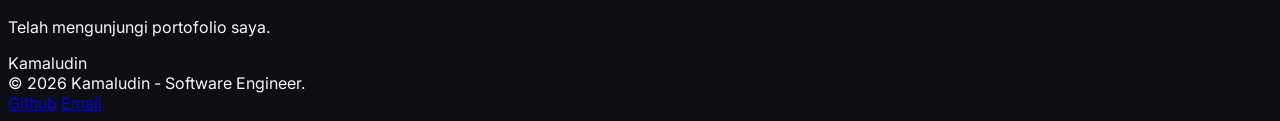
==== commit ae953d73: "ga tau anjir" ====
--- a/index.html
+++ b/index.html
@@ -267,7 +267,7 @@
                                 <p class="text-tertiary font-label text-xs uppercase tracking-wider mb-2">Permata Maju Bersama</p>
                                 <h2 class="font-headline text-2xl font-bold tracking-tight text-on-surface mb-3">Sistem Timbangan Digital</h2>
                                 <p class="font-body text-on-surface-variant text-sm line-clamp-4">
-                                    Membangun aplikasi pembacaan data dari floor scale. Mendesain alur aplikasi mulai dari penerimaan input, validasi otomatis, sistem monitoring secara real-time, dan pencatatan riwayat transaksi serta struktur database.
+                                    Membangun aplikasi pembacaan data dari truck scale, sistem aplikasi timbangan berbasis RS232 dan sebagainya. Mendesain alur aplikasi mulai dari penerimaan input, validasi otomatis, sistem monitoring secara real-time, dan pencatatan riwayat transaksi serta struktur database.
                                 </p>
                                 <div class="flex gap-2 mt-4 flex-wrap">
                                     <span class="bg-surface-variant text-on-surface font-label text-[10px] px-2 py-1 rounded border border-outline-variant/15">Tkinter</span>
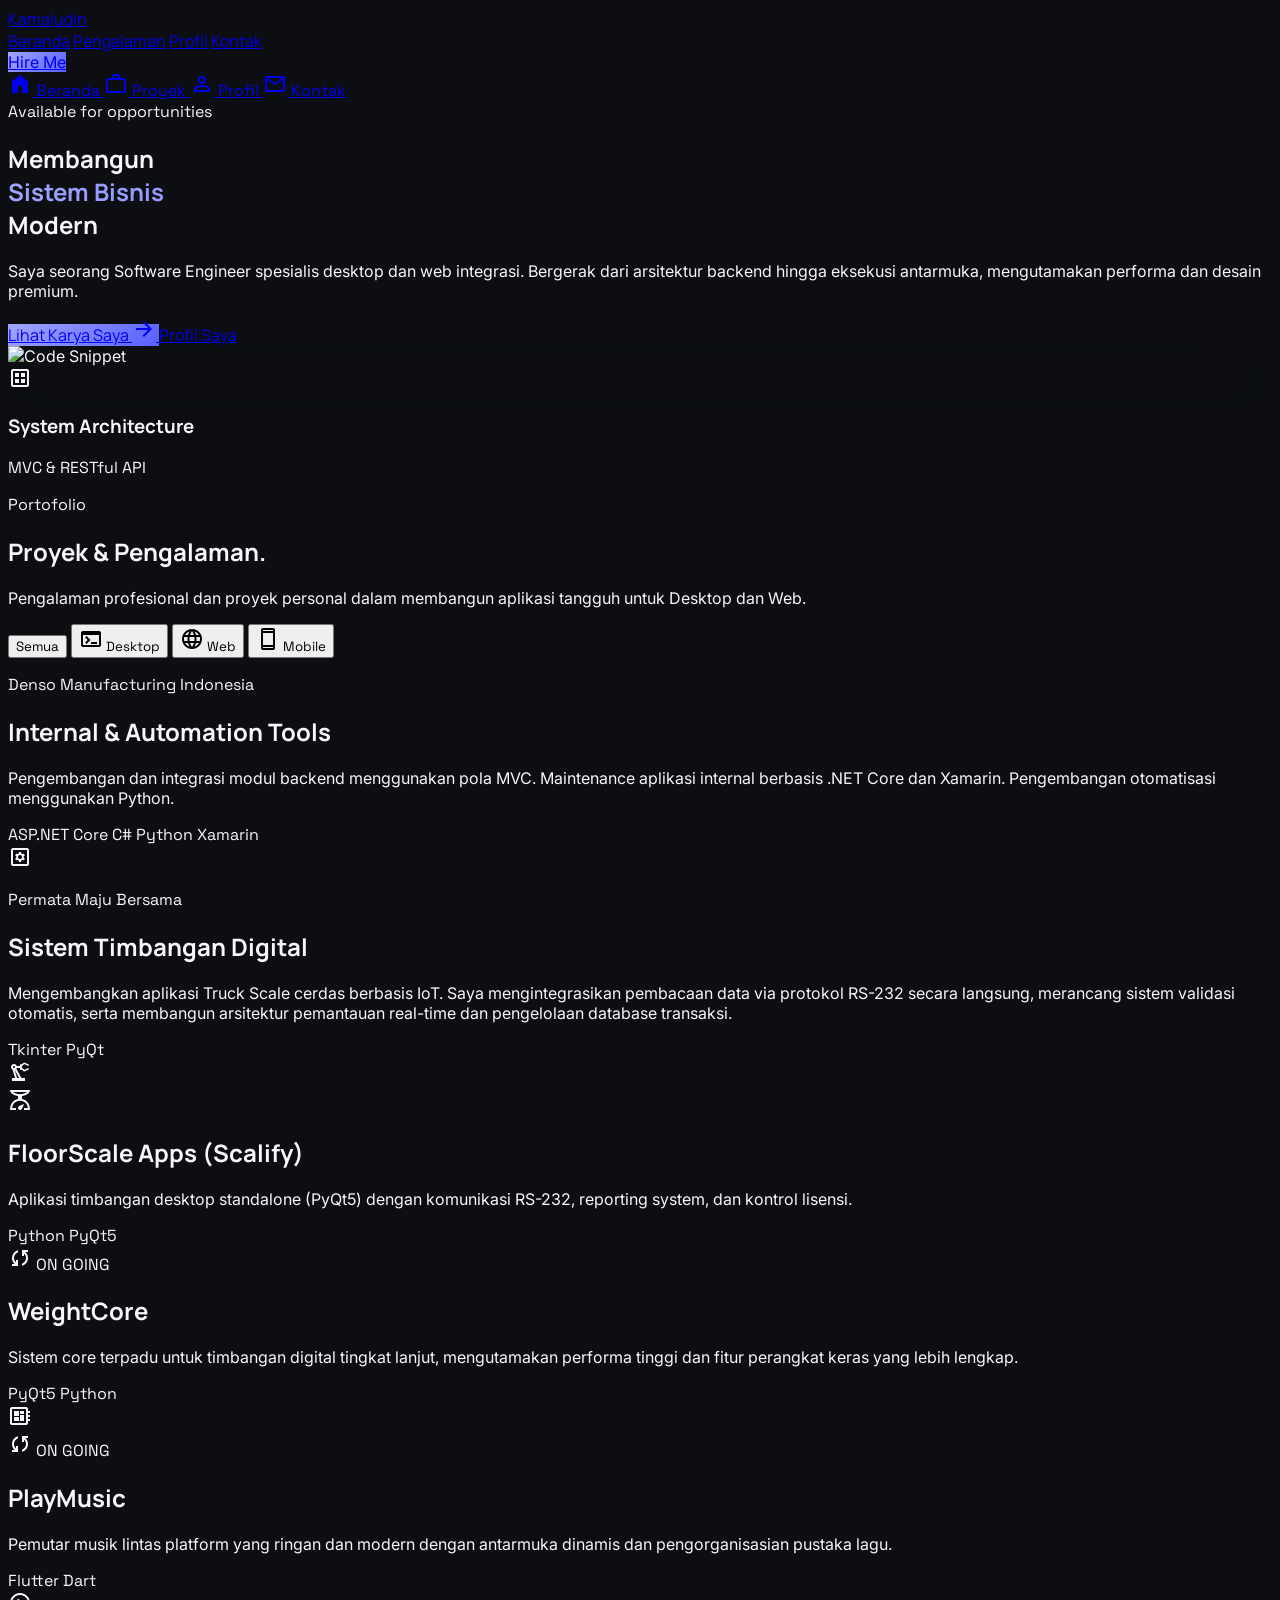
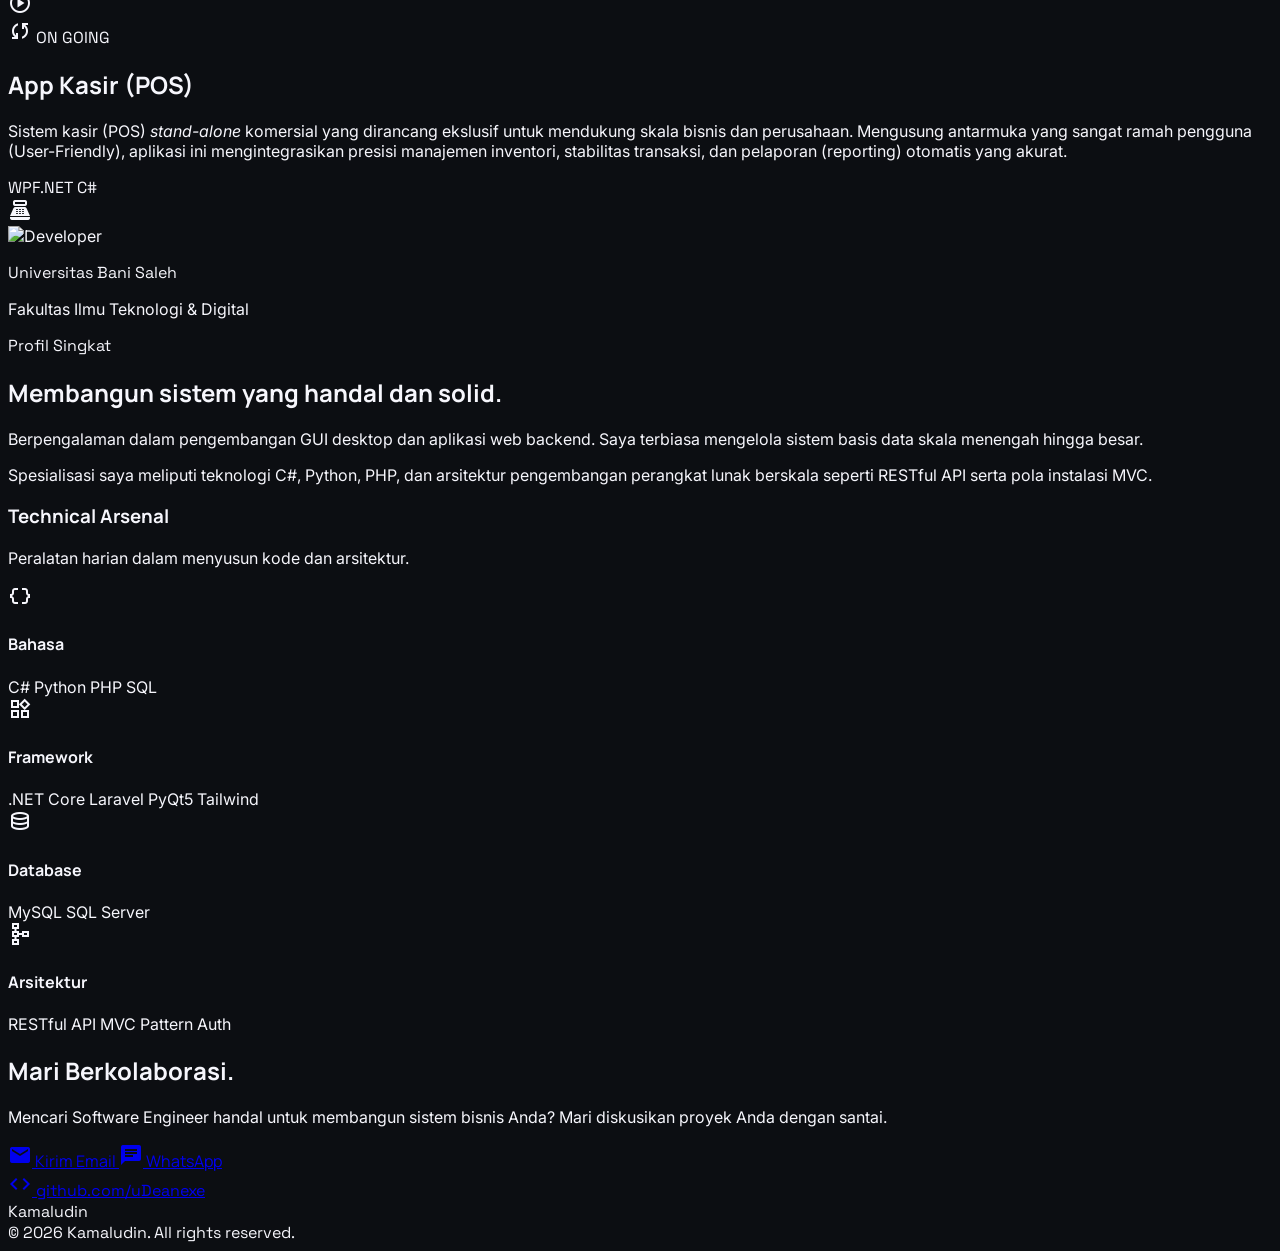
==== commit a6d6598f: "ea" ====
--- a/index.html
+++ b/index.html
@@ -1,72 +1,49 @@
 <!DOCTYPE html>
 <html class="dark scroll-smooth" lang="id">
+
 <head>
-    <meta charset="utf-8"/>
-    <meta content="width=device-width, initial-scale=1.0" name="viewport"/>
+    <meta charset="utf-8" />
+    <meta content="width=device-width, initial-scale=1.0, maximum-scale=1.0, user-scalable=no" name="viewport" />
     <title>Kamaludin - Software Engineer</title>
     <script src="https://cdn.tailwindcss.com?plugins=forms,container-queries"></script>
-    <link href="https://fonts.googleapis.com" rel="preconnect"/>
-    <link crossorigin="" href="https://fonts.gstatic.com" rel="preconnect"/>
-    <link href="https://fonts.googleapis.com/css2?family=Inter:wght@400;500;600&family=Manrope:wght@400;500;600;700;800&family=Space+Grotesk:wght@400;500;600;700&display=swap" rel="stylesheet"/>
-    <link href="https://fonts.googleapis.com/css2?family=Material+Symbols+Outlined:wght,FILL@100..700,0..1&display=swap" rel="stylesheet"/>
-    
+    <link href="https://fonts.googleapis.com" rel="preconnect" />
+    <link crossorigin="" href="https://fonts.gstatic.com" rel="preconnect" />
+    <link
+        href="https://fonts.googleapis.com/css2?family=Inter:wght@400;500;600&family=Manrope:wght@400;500;600;700;800&family=Space+Grotesk:wght@400;500;600;700&display=swap"
+        rel="stylesheet" />
+    <link href="https://fonts.googleapis.com/css2?family=Material+Symbols+Outlined:wght,FILL@100..700,0..1&display=swap"
+        rel="stylesheet" />
+
     <script id="tailwind-config">
         tailwind.config = {
             darkMode: "class",
             theme: {
                 extend: {
+                    screens: {
+                        'xs': '475px',
+                        'sm': '640px',
+                        'md': '768px',
+                        'lg': '1024px',
+                        'xl': '1280px',
+                        '2xl': '1536px',
+                    },
                     colors: {
                         "on-surface": "#f6f6fc",
                         "surface-bright": "#292c32",
-                        "error-container": "#a70138",
-                        "on-tertiary-container": "#004d57",
                         "surface-container-low": "#111318",
-                        "error-dim": "#d73357",
                         "primary-container": "#9197ff",
                         "primary": "#a1a6ff",
                         "surface-container-high": "#1d2025",
                         "surface-container-highest": "#23262c",
                         "on-primary-container": "#020083",
                         "surface-container": "#171a1f",
-                        "secondary-container": "#572e99",
                         "tertiary": "#81ecff",
-                        "on-tertiary-fixed-variant": "#005762",
-                        "on-secondary-fixed-variant": "#6139a3",
-                        "secondary-fixed": "#ddc8ff",
-                        "on-error-container": "#ffb2b9",
-                        "surface-dim": "#0c0e12",
-                        "tertiary-fixed-dim": "#00d4ec",
-                        "on-error": "#490013",
-                        "surface-container-lowest": "#000000",
+                        "on-background": "#f6f6fc",
                         "background": "#0c0e12",
-                        "secondary-fixed-dim": "#d2b7ff",
-                        "inverse-primary": "#3d44f1",
                         "surface": "#0c0e12",
-                        "on-tertiary": "#005762",
-                        "on-tertiary-fixed": "#003840",
-                        "tertiary-dim": "#00d4ec",
-                        "primary-fixed": "#9197ff",
-                        "on-secondary-fixed": "#431585",
-                        "primary-dim": "#5860ff",
-                        "on-secondary": "#330070",
-                        "tertiary-container": "#00e3fd",
-                        "on-primary-fixed": "#000000",
                         "surface-variant": "#23262c",
-                        "primary-fixed-dim": "#8087ff",
-                        "on-primary-fixed-variant": "#03009f",
-                        "inverse-surface": "#f9f9ff",
-                        "secondary-dim": "#b189f8",
                         "outline": "#74757a",
-                        "on-primary": "#0400a6",
-                        "on-secondary-container": "#dcc7ff",
-                        "on-background": "#f6f6fc",
-                        "error": "#ff6e84",
-                        "secondary": "#b78efe",
                         "outline-variant": "#46484d",
-                        "tertiary-fixed": "#00e3fd",
-                        "on-surface-variant": "#aaabb0",
-                        "surface-tint": "#a1a6ff",
-                        "inverse-on-surface": "#53555a"
                     },
                     fontFamily: {
                         headline: ["Manrope", "sans-serif"],
@@ -74,93 +51,140 @@
                         label: ["Space Grotesk", "monospace"]
                     }
                 }
-            }
+            } // Simplified config for brevity but keeping essentials
         }
     </script>
     <link rel="stylesheet" href="style.css">
 </head>
-<body class="bg-background text-on-surface antialiased min-h-screen flex flex-col selection:bg-primary selection:text-on-primary-fixed">
-
-    <!-- TopNavBar -->
-    <nav id="navbar" class="fixed top-0 w-full z-50 bg-slate-950/80 backdrop-blur-md shadow-2xl shadow-indigo-500/10 transition-all duration-300">
+
+<body
+    class="bg-background text-on-surface antialiased min-h-screen flex flex-col selection:bg-primary selection:text-black">
+
+    <!-- Desktop TopNavBar (Hidden on Mobile) -->
+    <nav id="navbar"
+        class="hidden md:block fixed top-0 w-full z-50 bg-slate-950/70 backdrop-blur-xl border-b border-white/5 transition-all duration-300">
         <div class="flex justify-between items-center max-w-7xl mx-auto px-8 h-20">
-            <a href="#home" class="text-2xl font-black text-white font-headline tracking-tight uppercase">
+            <a href="#home"
+                class="text-2xl font-black text-white font-headline tracking-tight uppercase hover:text-primary transition-colors">
                 Kamaludin
             </a>
-            <div class="hidden md:flex items-center space-x-8 font-headline tracking-tight">
-                <a class="nav-link active text-indigo-400 font-bold border-b-2 border-indigo-400 pb-1 scale-95 transition-transform" href="#home" data-target="home">Beranda</a>
-                <a class="nav-link text-slate-400 hover:text-white transition-colors hover:bg-white/5 py-1 px-3 rounded scale-95 transition-transform" href="#gallery" data-target="gallery">Pengalaman</a>
-                <a class="nav-link text-slate-400 hover:text-white transition-colors hover:bg-white/5 py-1 px-3 rounded scale-95 transition-transform" href="#about" data-target="about">Profil</a>
-                <a class="nav-link text-slate-400 hover:text-white transition-colors hover:bg-white/5 py-1 px-3 rounded scale-95 transition-transform" href="#contact" data-target="contact">Kontak</a>
-            </div>
-            <div class="hidden md:block">
-                <a href="#contact" class="bg-gradient-primary text-on-primary-fixed font-semibold px-6 py-2.5 rounded-xl hover:opacity-90 transition-opacity flex items-center gap-2">
+            <div class="flex items-center space-x-8 font-headline tracking-tight">
+                <a class="nav-link active text-primary font-bold scale-105 transition-transform" href="#home"
+                    data-target="home">Beranda</a>
+                <a class="nav-link text-slate-400 hover:text-white transition-colors hover:bg-white/5 py-1 px-3 rounded scale-95 hover:scale-100"
+                    href="#gallery" data-target="gallery">Pengalaman</a>
+                <a class="nav-link text-slate-400 hover:text-white transition-colors hover:bg-white/5 py-1 px-3 rounded scale-95 hover:scale-100"
+                    href="#about" data-target="about">Profil</a>
+                <a class="nav-link text-slate-400 hover:text-white transition-colors hover:bg-white/5 py-1 px-3 rounded scale-95 hover:scale-100"
+                    href="#contact" data-target="contact">Kontak</a>
+            </div>
+            <div>
+                <a href="#contact"
+                    class="bg-gradient-primary text-black font-semibold px-6 py-2.5 rounded-xl hover:shadow-[0_0_20px_rgba(161,166,255,0.4)] transition-all flex items-center gap-2">
                     Hire Me
                 </a>
             </div>
-            <!-- Mobile Menu Toggle -->
-            <button id="mobile-menu-btn" class="md:hidden text-slate-400 hover:text-white">
-                <span class="material-symbols-outlined text-2xl">menu</span>
-            </button>
-        </div>
-        <!-- Mobile Menu Panel -->
-        <div id="mobile-menu" class="hidden flex-col bg-slate-900 border-t border-white/10 p-4 space-y-4 md:hidden">
-            <a href="#home" class="text-white font-bold">Beranda</a>
-            <a href="#gallery" class="text-slate-400 hover:text-white">Pengalaman</a>
-            <a href="#about" class="text-slate-400 hover:text-white">Profil</a>
-            <a href="#contact" class="text-slate-400 hover:text-white">Kontak</a>
         </div>
     </nav>
 
+    <!-- Mobile Bottom Nav (Hidden on Desktop) -->
+    <nav id="bottom-nav"
+        class="md:hidden fixed bottom-4 left-4 right-4 z-50 bg-surface-container-highest/80 backdrop-blur-xl border border-white/10 rounded-2xl shadow-2xl flex justify-around items-center px-2 py-3">
+        <a href="#home" class="mobile-nav-link flex flex-col items-center gap-1 text-primary w-16" data-target="home">
+            <span class="material-symbols-outlined text-2xl active-icon"
+                style="font-variation-settings: 'FILL' 1;">home</span>
+            <span class="text-[10px] font-label font-bold">Beranda</span>
+        </a>
+        <a href="#gallery"
+            class="mobile-nav-link flex flex-col items-center gap-1 text-slate-400 hover:text-white transition-colors w-16"
+            data-target="gallery">
+            <span class="material-symbols-outlined text-2xl">work</span>
+            <span class="text-[10px] font-label font-medium">Proyek</span>
+        </a>
+        <a href="#about"
+            class="mobile-nav-link flex flex-col items-center gap-1 text-slate-400 hover:text-white transition-colors w-16"
+            data-target="about">
+            <span class="material-symbols-outlined text-2xl">person</span>
+            <span class="text-[10px] font-label font-medium">Profil</span>
+        </a>
+        <a href="#contact"
+            class="mobile-nav-link flex flex-col items-center gap-1 text-slate-400 hover:text-white transition-colors w-16"
+            data-target="contact">
+            <span class="material-symbols-outlined text-2xl">mail</span>
+            <span class="text-[10px] font-label font-medium">Kontak</span>
+        </a>
+    </nav>
+
     <!-- Main Content Canvas -->
-    <main class="flex-grow pt-20">
-        
+    <main class="flex-grow pt-8 md:pt-20 pb-24 md:pb-0">
+
         <!-- ================= HOME SECTION ================= -->
-        <section id="home" class="relative min-h-[90vh] flex items-center py-20 overflow-hidden section-scroll">
-            <div class="absolute top-0 right-0 w-[800px] h-[800px] bg-primary/5 rounded-full blur-[120px] -translate-y-1/4 translate-x-1/4 pointer-events-none"></div>
-            <div class="absolute bottom-0 left-0 w-[600px] h-[600px] bg-tertiary/5 rounded-full blur-[100px] translate-y-1/4 -translate-x-1/4 pointer-events-none"></div>
-            
-            <div class="max-w-7xl mx-auto px-8 w-full relative z-10 grid grid-cols-1 lg:grid-cols-12 gap-12 items-center">
-                <div class="col-span-1 lg:col-span-7 flex flex-col gap-8">
-                    <div class="inline-flex items-center gap-3 px-4 py-2 rounded-full glass-panel ghost-border w-fit">
-                        <span class="w-2 h-2 rounded-full bg-tertiary animate-pulse"></span>
-                        <span class="font-label text-on-surface-variant label-md">Available for opportunities</span>
-                    </div>
-                    <h1 class="font-headline text-5xl md:text-7xl font-extrabold text-on-surface leading-tight">
-                        Membangun <br/>
-                        <span class="text-gradient">Sistem Bisnis</span><br/>
+        <section id="home"
+            class="relative min-h-[90vh] flex items-center py-12 md:py-20 overflow-hidden section-scroll">
+            <div
+                class="absolute top-0 right-0 w-[500px] h-[500px] md:w-[800px] md:h-[800px] bg-primary/10 rounded-full blur-[100px] md:blur-[120px] -translate-y-1/4 translate-x-1/4 pointer-events-none">
+            </div>
+            <div
+                class="absolute bottom-0 left-0 w-[400px] h-[400px] md:w-[600px] md:h-[600px] bg-tertiary/10 rounded-full blur-[80px] md:blur-[100px] translate-y-1/4 -translate-x-1/4 pointer-events-none">
+            </div>
+
+            <div
+                class="max-w-7xl mx-auto px-6 md:px-8 w-full relative z-10 grid grid-cols-1 lg:grid-cols-12 gap-8 md:gap-12 items-center text-center md:text-left">
+                <div
+                    class="col-span-1 lg:col-span-7 flex flex-col gap-6 md:gap-8 items-center md:items-start reveal fade-up">
+                    <div
+                        class="inline-flex items-center gap-3 px-4 py-2 rounded-full border border-primary/30 bg-primary/5 backdrop-blur-sm w-fit">
+                        <span class="w-2 h-2 rounded-full bg-primary animate-pulse shadow-[0_0_10px_#a1a6ff]"></span>
+                        <span class="font-label text-primary text-xs tracking-wide">Available for opportunities</span>
+                    </div>
+                    <h1
+                        class="font-headline text-4xl sm:text-5xl md:text-7xl font-extrabold text-on-surface leading-[1.1]">
+                        Membangun <br class="hidden sm:block" />
+                        <span class="text-gradient">Sistem Bisnis</span><br class="hidden sm:block" />
                         Modern
                     </h1>
-                    <p class="font-body title text-on-surface-variant max-w-2xl leading-relaxed">
-                        Saya seorang Software Engineer yang ahli dalam pengembangan aplikasi desktop dan web menggunakan .NET, Laravel, dan Python. Terbiasa membangun aplikasi end-to-end dari perancangan arsitektur hingga implementasi GUI dan database.
+                    <p class="font-body text-base md:text-lg text-on-surface-variant max-w-2xl leading-relaxed">
+                        Saya seorang Software Engineer spesialis desktop dan web integrasi. Bergerak dari arsitektur
+                        backend hingga eksekusi antarmuka, mengutamakan performa dan desain premium.
                     </p>
-                    <div class="flex flex-wrap items-center gap-4 pt-4">
-                        <a href="#gallery" class="bg-gradient-primary text-on-primary-fixed font-headline font-bold px-8 py-4 rounded-xl hover:opacity-90 transition-opacity flex items-center gap-2 group">
-                            Lihat Pengalaman & Proyek
-                            <span class="material-symbols-outlined group-hover:translate-x-1 transition-transform">arrow_forward</span>
+                    <div class="flex flex-col sm:flex-row w-full sm:w-auto items-center gap-4 pt-4">
+                        <a href="#gallery"
+                            class="w-full sm:w-auto text-center bg-gradient-primary text-black font-headline font-bold px-8 py-4 rounded-xl shadow-[0_0_30px_rgba(161,166,255,0.2)] hover:shadow-[0_0_40px_rgba(161,166,255,0.4)] transition-all flex items-center justify-center gap-2 group">
+                            Lihat Karya Saya
+                            <span
+                                class="material-symbols-outlined group-hover:translate-x-1 transition-transform">arrow_forward</span>
                         </a>
-                        <a href="#about" class="glass-panel ghost-border text-primary font-headline font-semibold px-8 py-4 rounded-xl hover:bg-surface-variant transition-colors">
+                        <a href="#about"
+                            class="w-full sm:w-auto text-center border border-white/10 bg-white/5 backdrop-blur-md text-white font-headline font-semibold px-8 py-4 rounded-xl hover:bg-white/10 transition-colors">
                             Profil Saya
                         </a>
                     </div>
                 </div>
-                
-                <div class="col-span-1 lg:col-span-5 relative h-[600px] hidden lg:block">
-                    <div class="absolute top-10 right-0 w-4/5 h-[400px] rounded-2xl overflow-hidden ambient-shadow z-10">
-                        <img alt="Code Snippet" class="w-full h-full object-cover opacity-80 mix-blend-luminosity hover:mix-blend-normal transition-all duration-700" src="https://lh3.googleusercontent.com/aida-public/[base64]"/>
-                    </div>
-                    <div class="absolute bottom-10 left-0 w-3/4 p-6 glass-panel ghost-border rounded-2xl z-20 ambient-shadow">
+
+                <div class="col-span-1 lg:col-span-5 relative mt-12 md:mt-0 h-[400px] md:h-[600px] reveal fade-left">
+                    <div
+                        class="absolute top-0 right-0 w-full md:w-4/5 h-[300px] md:h-[400px] rounded-3xl overflow-hidden ambient-shadow z-10 border border-white/5">
+                        <img alt="Code Snippet"
+                            class="w-full h-full object-cover opacity-80 mix-blend-luminosity hover:mix-blend-normal transition-all duration-700"
+                            src="https://lh3.googleusercontent.com/aida-public/[base64]" />
+                    </div>
+                    <div
+                        class="absolute -bottom-6 md:bottom-10 left-1/2 md:left-0 -translate-x-1/2 md:translate-x-0 w-11/12 md:w-3/4 p-5 md:p-6 bg-surface-container-highest/90 backdrop-blur-xl border border-white/10 rounded-2xl z-20 shadow-2xl">
                         <div class="flex items-center gap-4 mb-4">
-                            <div class="w-12 h-12 rounded-full bg-surface-container-high flex items-center justify-center text-primary">
-                                <span class="material-symbols-outlined">dataset</span>
-                            </div>
-                            <div>
-                                <h3 class="font-headline font-bold text-lg">System Architecture</h3>
-                                <p class="font-label text-on-surface-variant text-xs uppercase tracking-widest">MVC & RESTful API</p>
-                            </div>
-                        </div>
-                        <div class="w-full h-2 bg-surface-container-lowest rounded-full overflow-hidden">
-                            <div class="h-full bg-gradient-primary w-[85%] rounded-full"></div>
+                            <div
+                                class="w-10 h-10 md:w-12 md:h-12 rounded-full bg-surface-container flex items-center justify-center text-primary border border-primary/20">
+                                <span class="material-symbols-outlined text-xl">dataset</span>
+                            </div>
+                            <div class="text-left">
+                                <h3 class="font-headline font-bold text-base md:text-lg text-white">System Architecture
+                                </h3>
+                                <p class="font-label text-primary text-[10px] md:text-xs uppercase tracking-widest">MVC
+                                    & RESTful API</p>
+                            </div>
+                        </div>
+                        <div class="w-full h-1.5 md:h-2 bg-black rounded-full overflow-hidden">
+                            <div class="h-full bg-gradient-primary w-[85%] rounded-full shadow-[0_0_10px_#a1a6ff]">
+                            </div>
                         </div>
                     </div>
                 </div>
@@ -168,248 +192,363 @@
         </section>
 
         <!-- ================= GALLERY SECTION ================= -->
-        <section id="gallery" class="py-24 bg-surface-container-low relative section-scroll">
+        <section id="gallery"
+            class="py-16 md:py-24 bg-surface-container-low relative section-scroll border-t border-white/5">
             <div class="max-w-7xl mx-auto px-6 md:px-8">
-                
-                <header class="mb-16 flex flex-col md:flex-row justify-between items-end gap-6">
-                    <div class="max-w-3xl">
-                        <h2 class="font-headline text-5xl md:text-6xl font-extrabold tracking-tight text-on-surface leading-[1.1] mb-6">
-                            Proyek & <span class="text-transparent bg-clip-text bg-gradient-to-br from-primary to-primary-container">Pengalaman</span>.
+
+                <header
+                    class="mb-10 md:mb-16 flex flex-col md:flex-row justify-between items-start md:items-end gap-6 text-center md:text-left reveal fade-up">
+                    <div class="max-w-3xl w-full">
+                        <p class="font-label text-primary text-xs md:text-sm tracking-[0.2em] mb-2 uppercase">Portofolio
+                        </p>
+                        <h2
+                            class="font-headline text-4xl sm:text-5xl md:text-6xl font-extrabold tracking-tight text-white leading-tight mb-4 md:mb-6">
+                            Proyek & <span
+                                class="text-transparent bg-clip-text bg-gradient-to-br from-primary to-tertiary">Pengalaman</span>.
                         </h2>
-                        <p class="font-body text-lg md:text-xl text-on-surface-variant leading-relaxed">
-                            Pengalaman profesional dan proyek personal dalam membangun aplikasi desktop, web backend, dan integrasi perangkat (seperti RS-232 floor scales).
+                        <p class="font-body text-base md:text-lg text-slate-400 mx-auto md:mx-0 max-w-xl">
+                            Pengalaman profesional dan proyek personal dalam membangun aplikasi tangguh untuk Desktop
+                            dan Web.
                         </p>
                     </div>
-                    
-                    <nav aria-label="Project Filters" class="flex flex-wrap gap-3 items-center" id="project-filters">
-                        <button class="filter-btn active bg-surface-variant text-on-surface font-label text-sm px-5 py-2.5 rounded-full transition-colors border border-outline-variant/30 font-medium" data-target="all">Semua</button>
-                        <button class="filter-btn bg-surface-container-lowest text-on-surface-variant font-label text-sm px-5 py-2.5 rounded-full hover:bg-surface-variant transition-colors border border-outline-variant/15 font-medium flex items-center gap-2" data-target="python">
-                            <span class="material-symbols-outlined text-[18px]">terminal</span>
-                            Python & Desktop
+
+                    <nav aria-label="Project Filters"
+                        class="flex flex-wrap gap-2 md:gap-3 justify-center md:justify-end w-full md:w-auto"
+                        id="project-filters">
+                        <button
+                            class="filter-btn active bg-white/10 text-white font-label text-xs md:text-sm px-4 py-2 rounded-full transition-colors border border-white/20"
+                            data-target="all">Semua</button>
+                        <button
+                            class="filter-btn bg-transparent text-slate-400 font-label text-xs md:text-sm px-4 py-2 rounded-full hover:bg-white/5 transition-colors border border-transparent hover:border-white/10 flex items-center gap-1.5"
+                            data-target="python">
+                            <span class="material-symbols-outlined text-[16px]">terminal</span> Desktop
                         </button>
-                        <button class="filter-btn bg-surface-container-lowest text-on-surface-variant font-label text-sm px-5 py-2.5 rounded-full hover:bg-surface-variant transition-colors border border-outline-variant/15 font-medium" data-target="web">Web Backend & .NET</button>
+                        <button
+                            class="filter-btn bg-transparent text-slate-400 font-label text-xs md:text-sm px-4 py-2 rounded-full hover:bg-white/5 transition-colors border border-transparent hover:border-white/10 flex items-center gap-1.5"
+                            data-target="web">
+                            <span class="material-symbols-outlined text-[16px]">language</span> Web
+                        </button>
+                        <button
+                            class="filter-btn bg-transparent text-slate-400 font-label text-xs md:text-sm px-4 py-2 rounded-full hover:bg-white/5 transition-colors border border-transparent hover:border-white/10 flex items-center gap-1.5"
+                            data-target="mobile">
+                            <span class="material-symbols-outlined text-[16px]">smartphone</span> Mobile
+                        </button>
                     </nav>
                 </header>
 
                 <div class="grid grid-cols-1 md:grid-cols-2 lg:grid-cols-3 gap-6 md:gap-8" id="project-grid">
-                    
-                    <!-- Project For Sale (Placeholder) -->
-                   <!-- <article class="project-card bg-surface-container-high rounded-xl group relative overflow-hidden flex flex-col min-h-[400px] transition-all duration-500 hover:scale-[1.02] border-2 border-primary/40 shadow-[0_0_20px_rgba(161,166,255,0.1)]" data-category="web">
-                        <div class="absolute inset-0 bg-gradient-to-br from-primary/10 to-transparent opacity-0 group-hover:opacity-100 transition-opacity"></div>
-                        <div class="p-8 flex flex-col gap-4 flex-grow justify-between relative z-10 h-full">
+
+                    <!-- Denso -->
+                    <article
+                        class="reveal fade-up project-card md:col-span-2 lg:col-span-2 bg-surface-container rounded-2xl group relative overflow-hidden flex flex-col min-h-[350px] md:min-h-[400px] border border-white/5 hover:border-white/10 transition-all"
+                        data-category="web">
+                        <div class="p-6 md:p-8 relative z-10 flex flex-col h-full justify-between">
+                            <div>
+                                <p class="text-tertiary font-label text-xs uppercase tracking-wider mb-2">Denso
+                                    Manufacturing Indonesia</p>
+                                <h2 class="font-headline text-2xl md:text-3xl font-bold text-white mb-3">Internal &
+                                    Automation Tools</h2>
+                                <p class="font-body text-slate-400 text-sm md:text-base max-w-xl">
+                                    Pengembangan dan integrasi modul backend menggunakan pola MVC. Maintenance aplikasi
+                                    internal berbasis .NET Core dan Xamarin. Pengembangan otomatisasi menggunakan
+                                    Python.
+                                </p>
+                                <div class="flex gap-2 mt-6 flex-wrap">
+                                    <span
+                                        class="bg-white/5 text-white font-label text-xs px-3 py-1.5 rounded-md border border-white/10">ASP.NET
+                                        Core</span>
+                                    <span
+                                        class="bg-white/5 text-white font-label text-xs px-3 py-1.5 rounded-md border border-white/10">C#</span>
+                                    <span
+                                        class="bg-white/5 text-white font-label text-xs px-3 py-1.5 rounded-md border border-white/10">Python</span>
+                                    <span
+                                        class="bg-white/5 text-white font-label text-xs px-3 py-1.5 rounded-md border border-white/10">Xamarin</span>
+                                </div>
+                            </div>
+                        </div>
+                        <div
+                            class="absolute -bottom-6 -right-6 md:-bottom-10 md:-right-10 opacity-10 group-hover:opacity-20 transition-opacity pointer-events-none">
+                            <span
+                                class="material-symbols-outlined text-[120px] md:text-[160px] text-white">settings_applications</span>
+                        </div>
+                    </article>
+
+                    <!-- PMB Desktop -->
+                    <article
+                        class="reveal fade-up project-card bg-surface-container rounded-2xl group relative overflow-hidden flex flex-col min-h-[350px] md:min-h-[400px] border border-white/5 hover:border-white/10 transition-all"
+                        data-category="python">
+                        <div class="p-6 md:p-8 flex flex-col gap-4 flex-grow justify-between relative z-10 h-full">
+                            <div>
+                                <p class="text-tertiary font-label text-xs uppercase tracking-wider mb-2">Permata Maju
+                                    Bersama</p>
+                                <h2 class="font-headline text-xl md:text-2xl font-bold text-white mb-2 md:mb-3">Sistem
+                                    Timbangan Digital</h2>
+                                <p class="font-body text-slate-400 text-sm line-clamp-4">
+                                    Mengembangkan aplikasi Truck Scale cerdas berbasis IoT. Saya mengintegrasikan
+                                    pembacaan data via protokol RS-232 secara langsung, merancang sistem validasi
+                                    otomatis, serta membangun arsitektur pemantauan real-time dan pengelolaan database
+                                    transaksi.
+                                </p>
+                            </div>
+                            <div class="flex gap-2 flex-wrap">
+                                <span
+                                    class="bg-black/40 text-white font-label text-[10px] px-2 py-1 rounded border border-white/5">Tkinter</span>
+                                <span
+                                    class="bg-black/40 text-white font-label text-[10px] px-2 py-1 rounded border border-white/5">PyQt</span>
+                            </div>
+                        </div>
+                        <div
+                            class="absolute -bottom-6 -right-6 md:-bottom-10 md:-right-10 opacity-10 group-hover:opacity-20 transition-opacity pointer-events-none">
+                            <span
+                                class="material-symbols-outlined text-[120px] md:text-[160px] text-white">precision_manufacturing</span>
+                        </div>
+                    </article>
+
+                    <!-- Scalify -->
+                    <article
+                        class="reveal fade-up project-card bg-surface-container rounded-2xl group relative overflow-hidden flex flex-col min-h-[350px] md:min-h-[400px] border border-white/5 hover:border-white/10 transition-all"
+                        data-category="python">
+                        <div class="p-6 md:p-8 flex flex-col gap-4 flex-grow justify-between relative z-10 h-full">
+                            <div>
+                                <div class="flex items-center gap-3 mb-4">
+                                    <div
+                                        class="w-12 h-12 rounded-xl bg-primary/10 flex items-center justify-center border border-primary/20">
+                                        <span class="material-symbols-outlined text-2xl text-primary">scale</span>
+                                    </div>
+                                </div>
+                                <h2 class="font-headline text-xl md:text-2xl font-bold text-white mb-2 md:mb-3">
+                                    FloorScale Apps (Scalify)</h2>
+                                <p class="font-body text-slate-400 text-sm line-clamp-4">
+                                    Aplikasi timbangan desktop standalone (PyQt5) dengan komunikasi RS-232, reporting
+                                    system, dan kontrol lisensi.
+                                </p>
+                            </div>
+                            <div class="flex gap-2 flex-wrap">
+                                <span
+                                    class="bg-black/40 text-white font-label text-[10px] px-2 py-1 rounded border border-white/5">Python</span>
+                                <span
+                                    class="bg-black/40 text-white font-label text-[10px] px-2 py-1 rounded border border-white/5">PyQt5</span>
+                            </div>
+                        </div>
+                    </article>
+
+                    <!-- WeightCore -->
+                    <article
+                        class="reveal fade-up project-card bg-gradient-to-br from-surface-container to-surface-container-high rounded-2xl group relative overflow-hidden flex flex-col min-h-[350px] md:min-h-[400px] border border-primary/20 hover:border-primary/50 transition-all"
+                        data-category="python">
+                        <div class="p-6 md:p-8 flex flex-col gap-4 flex-grow justify-between relative z-10 h-full">
                             <div>
                                 <div class="flex items-center gap-3 mb-4 justify-between">
-                                    <span class="bg-gradient-to-r from-primary to-primary-container text-on-primary-fixed font-label text-xs flex items-center gap-1 px-3 py-1.5 rounded-full font-bold shadow-lg shadow-primary/20">
-                                        <span class="material-symbols-outlined text-[14px]">local_fire_department</span>
-                                        SIAP JUAL / RILIS
+                                    <span
+                                        class="bg-primary/20 border border-primary/50 text-white font-label text-[10px] md:text-xs flex items-center gap-1 px-3 py-1.5 rounded-full font-bold">
+                                        <span class="material-symbols-outlined text-[14px]">sync</span> ON GOING
                                     </span>
-                                     <span class="material-symbols-outlined text-3xl text-primary">shopping_bag</span>
                                 </div>
-                                <h2 class="font-headline text-2xl font-bold tracking-tight text-on-surface mb-3">[Nama Produk / Project Anda]</h2>
-                                <p class="font-body text-on-surface-variant text-sm line-clamp-4">
-                                    [Deskripsi singkat mengenai produk digital yang sedang Anda bangun dan siap dijual ke publik. Sebutkan kelebihan atau masalah apa yang dipecahkan aplikasi ini.]
+                                <h2 class="font-headline text-xl md:text-2xl font-bold text-white mb-2 md:mb-3">
+                                    WeightCore</h2>
+                                <p class="font-body text-slate-400 text-sm line-clamp-4">
+                                    Sistem core terpadu untuk timbangan digital tingkat lanjut, mengutamakan performa
+                                    tinggi dan fitur perangkat keras yang lebih lengkap.
                                 </p>
-                                <div class="flex gap-2 mt-4 flex-wrap">
-                                    <span class="bg-surface-variant text-on-surface font-label text-[10px] px-2 py-1 rounded border border-outline-variant/15">[Tech 1]</span>
-                                    <span class="bg-surface-variant text-on-surface font-label text-[10px] px-2 py-1 rounded border border-outline-variant/15">[Tech 2]</span>
-                                    <span class="bg-surface-variant text-on-surface font-label text-[10px] px-2 py-1 rounded border border-outline-variant/15">[Tech 3]</span>
+                            </div>
+                            <div class="flex gap-2 flex-wrap">
+                                <span
+                                    class="bg-black/40 text-white font-label text-[10px] px-2 py-1 rounded border border-white/5">PyQt5</span>
+                                <span
+                                    class="bg-black/40 text-white font-label text-[10px] px-2 py-1 rounded border border-white/5">Python</span>
+                            </div>
+                        </div>
+                        <div
+                            class="absolute -bottom-6 -right-6 md:-bottom-10 md:-right-10 opacity-10 group-hover:opacity-20 transition-opacity pointer-events-none">
+                            <span
+                                class="material-symbols-outlined text-[120px] md:text-[160px] text-white">developer_board</span>
+                        </div>
+                    </article>
+
+                    <!-- PlayMusic -->
+                    <article
+                        class="reveal fade-up project-card bg-gradient-to-br from-surface-container to-surface-container-high rounded-2xl group relative overflow-hidden flex flex-col min-h-[350px] md:min-h-[400px] border border-primary/20 hover:border-primary/50 transition-all"
+                        data-category="mobile">
+                        <div class="p-6 md:p-8 flex flex-col gap-4 flex-grow justify-between relative z-10 h-full">
+                            <div>
+                                <div class="flex items-center gap-3 mb-4 justify-between">
+                                    <span
+                                        class="bg-primary/20 border border-primary/50 text-white font-label text-[10px] md:text-xs flex items-center gap-1 px-3 py-1.5 rounded-full font-bold">
+                                        <span class="material-symbols-outlined text-[14px]">sync</span> ON GOING
+                                    </span>
                                 </div>
-                            </div>
-                        </div>
-                    </article> -->
-
-                    <!-- Denso -->
-                    <article class="project-card col-span-1 lg:col-span-2 bg-surface-container rounded-xl group relative overflow-hidden flex flex-col justify-between min-h-[400px] transition-all duration-500 hover:scale-[1.02] border border-outline-variant/10" data-category="web">
-                        <div class="p-8 pb-4 relative z-10 flex flex-col h-full">
+                                <h2 class="font-headline text-xl md:text-2xl font-bold text-white mb-2 md:mb-3">
+                                    PlayMusic</h2>
+                                <p class="font-body text-slate-400 text-sm line-clamp-4">
+                                    Pemutar musik lintas platform yang ringan dan modern dengan antarmuka dinamis dan
+                                    pengorganisasian pustaka lagu.
+                                </p>
+                            </div>
+                            <div class="flex gap-2 flex-wrap">
+                                <span
+                                    class="bg-black/40 text-white font-label text-[10px] px-2 py-1 rounded border border-white/5">Flutter</span>
+                                <span
+                                    class="bg-black/40 text-white font-label text-[10px] px-2 py-1 rounded border border-white/5">Dart</span>
+                            </div>
+                        </div>
+                        <div
+                            class="absolute -bottom-6 -right-6 md:-bottom-10 md:-right-10 opacity-10 group-hover:opacity-20 transition-opacity pointer-events-none">
+                            <span
+                                class="material-symbols-outlined text-[120px] md:text-[160px] text-white">play_circle</span>
+                        </div>
+                    </article>
+
+                    <!-- App Kasir -->
+                    <article
+                        class="reveal fade-up project-card bg-gradient-to-br from-surface-container to-surface-container-high rounded-2xl group relative overflow-hidden flex flex-col min-h-[350px] md:min-h-[400px] border border-primary/20 hover:border-primary/50 transition-all"
+                        data-category="python">
+                        <div class="p-6 md:p-8 flex flex-col gap-4 flex-grow justify-between relative z-10 h-full">
                             <div>
-                                <div class="flex gap-3 mb-4 flex-wrap">
-                                    <span class="bg-surface-variant/80 backdrop-blur-sm text-on-surface font-label text-xs px-3 py-1 rounded-full border border-outline-variant/30">ASP.NET Core</span>
-                                    <span class="bg-surface-variant/80 backdrop-blur-sm text-on-surface font-label text-xs px-3 py-1 rounded-full border border-outline-variant/30">C#</span>
-                                    <span class="bg-surface-variant/80 backdrop-blur-sm text-on-surface font-label text-xs px-3 py-1 rounded-full border border-outline-variant/30">Python</span>
+                                <div class="flex items-center gap-3 mb-4 justify-between">
+                                    <span
+                                        class="bg-primary/20 border border-primary/50 text-white font-label text-[10px] md:text-xs flex items-center gap-1 px-3 py-1.5 rounded-full font-bold">
+                                        <span class="material-symbols-outlined text-[14px]">sync</span> ON GOING
+                                    </span>
                                 </div>
-                                <p class="text-tertiary font-label text-sm uppercase tracking-wider mb-2">Denso Manufacturing Indonesia</p>
-                                <h2 class="font-headline text-3xl font-bold tracking-tight text-on-surface mb-3">Internal & Automation Tools</h2>
-                                <p class="font-body text-on-surface-variant text-base">
-                                    Pengembangan dan integrasi modul backend menggunakan pola MVC. Maintenance serta debugging aplikasi internal berbasis .NET Core dan Xamarin.
-                                    Juga mengembangkan tool otomatisasi proses administrasi menggunakan skrip Python.
+                                <h2 class="font-headline text-xl md:text-2xl font-bold text-white mb-2 md:mb-3">App
+                                    Kasir (POS)</h2>
+                                <p class="font-body text-slate-400 text-sm line-clamp-4">
+                                    Sistem kasir (POS) <i>stand-alone</i> komersial yang dirancang ekslusif untuk
+                                    mendukung skala bisnis dan perusahaan. Mengusung antarmuka yang sangat ramah
+                                    pengguna (User-Friendly), aplikasi ini mengintegrasikan presisi manajemen inventori,
+                                    stabilitas transaksi, dan pelaporan (reporting) otomatis yang akurat.
                                 </p>
                             </div>
-                        </div>
-                        <div class="p-8 pt-0 mt-auto opacity-70 group-hover:opacity-100 transition-opacity flex justify-end">
-                            <span class="material-symbols-outlined text-6xl text-on-surface-variant">settings_applications</span>
+                            <div class="flex gap-2 flex-wrap">
+                                <span
+                                    class="bg-black/40 text-white font-label text-[10px] px-2 py-1 rounded border border-white/5">WPF.NET</span>
+                                <span
+                                    class="bg-black/40 text-white font-label text-[10px] px-2 py-1 rounded border border-white/5">C#</span>
+                            </div>
+                        </div>
+                        <div
+                            class="absolute -bottom-6 -right-6 md:-bottom-10 md:-right-10 opacity-10 group-hover:opacity-20 transition-opacity pointer-events-none">
+                            <span
+                                class="material-symbols-outlined text-[120px] md:text-[160px] text-white">point_of_sale</span>
                         </div>
                     </article>
 
-                    <!-- Scalify -->
-                    <article class="project-card bg-surface-container rounded-xl group relative overflow-hidden flex flex-col min-h-[400px] transition-all duration-500 hover:scale-[1.02] border border-outline-variant/10" data-category="python">
-                        <div class="p-8 flex flex-col gap-4 flex-grow justify-between relative z-10 h-full">
-                            <div>
-                                <div class="flex items-center gap-3 mb-4">
-                                     <span class="material-symbols-outlined text-4xl text-primary">scale</span>
-                                </div>
-                                <h2 class="font-headline text-2xl font-bold tracking-tight text-on-surface mb-3">FloorScale Apps (Scalify)</h2>
-                                <p class="font-body text-on-surface-variant text-sm line-clamp-4">
-                                    Aplikasi timbangan desktop standalone (PyQt5). Mengintegrasikan komunikasi RS-232 (serial port) untuk membaca data berat secara real-time. Dilengkapi validasi operasional, reporting system siap cetak (Crystal Report style), dan kontrol lisensi regeister key.
-                                </p>
-                                <div class="flex gap-2 mt-4 flex-wrap">
-                                    <span class="bg-surface-variant text-on-surface font-label text-[10px] px-2 py-1 rounded border border-outline-variant/15">Python</span>
-                                    <span class="bg-surface-variant text-on-surface font-label text-[10px] px-2 py-1 rounded border border-outline-variant/15">PyQt5</span>
-                                    <span class="bg-surface-variant text-on-surface font-label text-[10px] px-2 py-1 rounded border border-outline-variant/15">Hardware API</span>
-                                </div>
-                            </div>
-                        </div>
-                    </article>
-
-                    <!-- PMB Desktop -->
-                    <article class="project-card bg-surface-container rounded-xl group relative overflow-hidden flex flex-col min-h-[400px] transition-all duration-500 hover:scale-[1.02] border border-outline-variant/10" data-category="python">
-                        <div class="p-8 flex flex-col gap-4 flex-grow justify-between relative z-10 h-full">
-                            <div>
-                                <p class="text-tertiary font-label text-xs uppercase tracking-wider mb-2">Permata Maju Bersama</p>
-                                <h2 class="font-headline text-2xl font-bold tracking-tight text-on-surface mb-3">Sistem Timbangan Digital</h2>
-                                <p class="font-body text-on-surface-variant text-sm line-clamp-4">
-                                    Membangun aplikasi pembacaan data dari truck scale, sistem aplikasi timbangan berbasis RS232 dan sebagainya. Mendesain alur aplikasi mulai dari penerimaan input, validasi otomatis, sistem monitoring secara real-time, dan pencatatan riwayat transaksi serta struktur database.
-                                </p>
-                                <div class="flex gap-2 mt-4 flex-wrap">
-                                    <span class="bg-surface-variant text-on-surface font-label text-[10px] px-2 py-1 rounded border border-outline-variant/15">Tkinter</span>
-                                    <span class="bg-surface-variant text-on-surface font-label text-[10px] px-2 py-1 rounded border border-outline-variant/15">PyQt</span>
-                                </div>
-                            </div>
-                             <div class="text-right">
-                                <span class="material-symbols-outlined text-4xl text-on-surface-variant opacity-50">precision_manufacturing</span>
-                            </div>
-                        </div>
-                    </article>
-
-                    <!-- Military 3D -->
-                    <article class="project-card col-span-1 lg:col-span-2 bg-surface-container rounded-xl group relative overflow-hidden flex flex-col min-h-[300px] transition-all duration-500 hover:scale-[1.02] border border-outline-variant/10" data-category="web">
-                        <div class="p-8 flex flex-col lg:flex-row gap-6 items-center flex-grow justify-between relative z-10 h-full">
-                            <div class="lg:w-2/3">
-                                <p class="text-tertiary font-label text-xs uppercase tracking-wider mb-2">Military Industrial Complex</p>
-                                <h2 class="font-headline text-2xl font-bold tracking-tight text-on-surface mb-3">Corrector 3D Model</h2>
-                                <p class="font-body text-on-surface-variant text-sm">
-                                    Proyek freelance dalam validasi dan koreksi geometri aset-aset model 3D. 
-                                    Fokus pada optimasi model untuk efisiensi performance tanpa mengurangi kualitas visual yang disyaratkan dalam spesifikasi teknis platform militer.
-                                </p>
-                            </div>
-                            <div class="lg:w-1/3 flex justify-end">
-                                <div class="w-24 h-24 rounded-full bg-surface-variant flex items-center justify-center">
-                                    <span class="material-symbols-outlined text-5xl text-primary">view_in_ar</span>
-                                </div>
-                            </div>
-                        </div>
-                    </article>
-
                 </div>
             </div>
         </section>
 
         <!-- ================= ABOUT SECTION ================= -->
-        <section id="about" class="py-24 bg-background relative section-scroll">
-            <div class="max-w-7xl mx-auto px-6 lg:px-12 w-full flex flex-col gap-24">
-                
-                <div class="grid grid-cols-1 lg:grid-cols-12 gap-12 lg:gap-24 items-center">
-                    <div class="lg:col-span-5 relative order-2 lg:order-1">
-                        <div class="relative w-full aspect-[4/5] rounded-xl overflow-hidden bg-surface-container-low isolate">
-                            <div class="absolute inset-0 bg-primary/10 blur-[60px] -z-10 rounded-full scale-75"></div>
-                            <img alt="Developer Workspace" class="w-full h-full object-cover mix-blend-luminosity opacity-80 hover:opacity-100 hover:mix-blend-normal transition-all duration-700" src="https://lh3.googleusercontent.com/aida-public/[base64]"/>
-                            <div class="absolute bottom-0 left-0 w-full h-1/2 bg-gradient-to-t from-background to-transparent opacity-60"></div>
-                        </div>
-                        <div class="absolute -bottom-6 -right-6 lg:-right-12 bg-surface-container-highest/80 backdrop-blur-[20px] p-6 rounded-lg shadow-2xl border border-outline-variant/15 w-64">
-                            <p class="font-label text-sm text-tertiary mb-1 uppercase tracking-wider">Universitas Bani Saleh</p>
-                            <p class="font-body text-on-surface font-medium">Fakultas Ilmu Teknologi & Digital (IPK 3.60)</p>
-                        </div>
-                    </div>
-                    
-                    <div class="lg:col-span-7 flex flex-col justify-center order-1 lg:order-2">
-                        <p class="font-label text-tertiary text-sm tracking-[0.2em] mb-4 uppercase">Profil Singkat</p>
-                        <h2 class="font-headline text-5xl lg:text-6xl font-extrabold tracking-tight text-on-surface mb-8 leading-tight">
-                            Membangun sistem yang <span class="text-transparent bg-clip-text bg-gradient-to-br from-primary to-primary-container">handal</span> dan solid.
+        <section id="about" class="py-16 md:py-24 bg-background relative section-scroll">
+            <div class="max-w-7xl mx-auto px-6 md:px-8">
+
+                <div class="grid grid-cols-1 lg:grid-cols-12 gap-12 lg:gap-16 items-center">
+                    <div class="lg:col-span-5 relative order-2 lg:order-1 reveal fade-right">
+                        <div
+                            class="relative w-full max-w-sm mx-auto lg:max-w-none aspect-[4/5] rounded-3xl overflow-hidden bg-surface-container isolate border border-white/10 shadow-2xl">
+                            <img alt="Developer"
+                                class="w-full h-full object-cover mix-blend-luminosity opacity-80 hover:opacity-100 hover:mix-blend-normal transition-all duration-700"
+                                src="https://lh3.googleusercontent.com/aida-public/[base64]" />
+                            <div
+                                class="absolute bottom-0 left-0 w-full h-1/2 bg-gradient-to-t from-background via-background/80 to-transparent">
+                            </div>
+                        </div>
+                        <div
+                            class="absolute -bottom-6 left-1/2 -translate-x-1/2 lg:translate-x-0 lg:-right-6 lg:left-auto bg-surface-container-highest/90 backdrop-blur-xl p-5 rounded-xl border border-white/10 shadow-2xl w-11/12 max-w-[280px]">
+                            <p class="font-label text-[10px] md:text-xs text-primary mb-1 uppercase tracking-wider">
+                                Universitas Bani Saleh</p>
+                            <p class="font-body text-white text-sm font-medium">Fakultas Ilmu Teknologi & Digital</p>
+                        </div>
+                    </div>
+
+                    <div
+                        class="lg:col-span-7 flex flex-col justify-center order-1 lg:order-2 text-center lg:text-left reveal fade-left">
+                        <p class="font-label text-tertiary text-xs md:text-sm tracking-[0.2em] mb-4 uppercase">Profil
+                            Singkat</p>
+                        <h2
+                            class="font-headline text-3xl sm:text-4xl lg:text-5xl font-extrabold tracking-tight text-white mb-6 leading-tight">
+                            Membangun sistem yang <span
+                                class="text-transparent bg-clip-text bg-gradient-to-br from-primary to-primary-container">handal</span>
+                            dan solid.
                         </h2>
-                        <div class="space-y-6 text-lg text-on-surface-variant font-body leading-relaxed max-w-2xl">
+                        <div
+                            class="space-y-4 md:space-y-6 text-sm md:text-base text-slate-400 font-body leading-relaxed max-w-2xl mx-auto lg:mx-0">
                             <p>
-                                Berpengalaman dalam pengembangan GUI desktop dan aplikasi web backend. Saya terbiasa mengelola sistem basis data dengan MySQL atau Microsoft SQL Server.
+                                Berpengalaman dalam pengembangan GUI desktop dan aplikasi web backend. Saya terbiasa
+                                mengelola sistem basis data skala menengah hingga besar.
                             </p>
                             <p>
-                                Spesialisasi saya meliputi teknologi C#, Python (PyQt & Tkinter), PHP (Laravel), dan arsitektur pengembangan perangkat lunak berskala seperti RESTful API, Entity Framework, Eloquent, serta MVC Design Pattern.
+                                Spesialisasi saya meliputi teknologi C#, Python, PHP, dan arsitektur pengembangan
+                                perangkat lunak berskala seperti RESTful API serta pola instalasi MVC.
                             </p>
                         </div>
-                        <div class="mt-12 flex items-center gap-6">
-                            <div class="flex items-center gap-3">
-                                <span class="material-symbols-outlined text-primary text-3xl" style="font-variation-settings: 'FILL' 1;">translate</span>
-                                <span class="font-label text-sm text-on-surface">Indonesia & English</span>
-                            </div>
-                            <div class="h-8 w-px bg-outline-variant/30"></div>
-                            <div class="flex items-center gap-3">
-                                <span class="material-symbols-outlined text-primary text-3xl" style="font-variation-settings: 'FILL' 1;">school</span>
-                                <span class="font-label text-sm text-on-surface">Information Technology</span>
-                            </div>
-                        </div>
                     </div>
                 </div>
 
-                <div class="bg-surface-container-low rounded-xl p-8 lg:p-12 relative overflow-hidden">
-                    <div class="absolute top-0 right-0 w-[500px] h-[500px] bg-primary/5 blur-[100px] rounded-full pointer-events-none -translate-y-1/2 translate-x-1/2"></div>
-                    <div class="mb-12 relative z-10">
-                        <h3 class="font-headline text-3xl font-bold tracking-tight text-on-surface mb-2">Technical Arsenal</h3>
-                        <p class="font-body text-on-surface-variant">Tools, Framework, dan Bahasa yang saya gunakan sehari-hari.</p>
-                    </div>
-                    
-                    <div class="grid grid-cols-2 lg:grid-cols-4 gap-6 relative z-10">
-                        <!-- Languages -->
-                        <div class="bg-surface-container rounded-lg p-6 border border-outline-variant/10">
+                <div
+                    class="mt-16 md:mt-24 p-6 md:p-10 bg-surface-container-low rounded-3xl border border-white/5 relative overflow-hidden reveal fade-up">
+                    <div class="mb-8 text-center md:text-left">
+                        <h3 class="font-headline text-2xl md:text-3xl font-bold text-white mb-2">Technical Arsenal</h3>
+                        <p class="font-body text-slate-400 text-sm md:text-base">Peralatan harian dalam menyusun kode
+                            dan arsitektur.</p>
+                    </div>
+
+                    <div class="grid grid-cols-1 sm:grid-cols-2 lg:grid-cols-4 gap-4 md:gap-6">
+                        <!-- Card 1 -->
+                        <div
+                            class="bg-surface-container rounded-2xl p-5 md:p-6 border border-white/5 hover:border-primary/30 transition-colors">
                             <div class="flex items-center gap-3 mb-4">
-                                <span class="material-symbols-outlined text-primary">data_object</span>
-                                <h4 class="font-headline font-bold text-lg">Pemrograman</h4>
-                            </div>
-                            <ul class="text-on-surface-variant text-sm space-y-2">
-                                <li>C#</li>
-                                <li>Python</li>
-                                <li>PHP</li>
-                                <li>HTML / CSS / JS</li>
-                                <li>SQL</li>
-                            </ul>
-                        </div>
-                        
-                        <!-- Frameworks -->
-                        <div class="bg-surface-container rounded-lg p-6 border border-outline-variant/10">
+                                <span
+                                    class="material-symbols-outlined text-primary bg-primary/10 p-2 rounded-lg">data_object</span>
+                                <h4 class="font-headline font-bold text-white">Bahasa</h4>
+                            </div>
+                            <div class="flex flex-wrap gap-2 text-xs">
+                                <span class="bg-black/50 px-2 py-1 rounded text-slate-300">C#</span>
+                                <span class="bg-black/50 px-2 py-1 rounded text-slate-300">Python</span>
+                                <span class="bg-black/50 px-2 py-1 rounded text-slate-300">PHP</span>
+                                <span class="bg-black/50 px-2 py-1 rounded text-slate-300">SQL</span>
+                            </div>
+                        </div>
+                        <!-- Card 2 -->
+                        <div
+                            class="bg-surface-container rounded-2xl p-5 md:p-6 border border-white/5 hover:border-primary/30 transition-colors">
                             <div class="flex items-center gap-3 mb-4">
-                                <span class="material-symbols-outlined text-primary">widgets</span>
-                                <h4 class="font-headline font-bold text-lg">Frameworks</h4>
-                            </div>
-                            <ul class="text-on-surface-variant text-sm space-y-2">
-                                <li>.NET & ASP.NET Core</li>
-                                <li>Laravel</li>
-                                <li>PyQt & Tkinter</li>
-                                <li>CustomTkinter</li>
-                            </ul>
-                        </div>
-                        
-                        <!-- Database & ORM -->
-                        <div class="bg-surface-container rounded-lg p-6 border border-outline-variant/10">
+                                <span
+                                    class="material-symbols-outlined text-primary bg-primary/10 p-2 rounded-lg">widgets</span>
+                                <h4 class="font-headline font-bold text-white">Framework</h4>
+                            </div>
+                            <div class="flex flex-wrap gap-2 text-xs">
+                                <span class="bg-black/50 px-2 py-1 rounded text-slate-300">.NET Core</span>
+                                <span class="bg-black/50 px-2 py-1 rounded text-slate-300">Laravel</span>
+                                <span class="bg-black/50 px-2 py-1 rounded text-slate-300">PyQt5</span>
+                                <span class="bg-black/50 px-2 py-1 rounded text-slate-300">Tailwind</span>
+                            </div>
+                        </div>
+                        <!-- Card 3 -->
+                        <div
+                            class="bg-surface-container rounded-2xl p-5 md:p-6 border border-white/5 hover:border-primary/30 transition-colors">
                             <div class="flex items-center gap-3 mb-4">
-                                <span class="material-symbols-outlined text-primary">database</span>
-                                <h4 class="font-headline font-bold text-lg">Database</h4>
-                            </div>
-                            <ul class="text-on-surface-variant text-sm space-y-2">
-                                <li>MySQL</li>
-                                <li>Microsoft SQL Server</li>
-                                <li class="pt-2 border-t border-white/5 mt-2 text-xs text-tertiary">ORM:</li>
-                                <li>Entity Framework</li>
-                                <li>Eloquent ORM</li>
-                            </ul>
-                        </div>
-                        
-                        <!-- Arch -->
-                        <div class="bg-surface-container rounded-lg p-6 border border-outline-variant/10">
+                                <span
+                                    class="material-symbols-outlined text-primary bg-primary/10 p-2 rounded-lg">database</span>
+                                <h4 class="font-headline font-bold text-white">Database</h4>
+                            </div>
+                            <div class="flex flex-wrap gap-2 text-xs">
+                                <span class="bg-black/50 px-2 py-1 rounded text-slate-300">MySQL</span>
+                                <span class="bg-black/50 px-2 py-1 rounded text-slate-300">SQL Server</span>
+                            </div>
+                        </div>
+                        <!-- Card 4 -->
+                        <div
+                            class="bg-surface-container rounded-2xl p-5 md:p-6 border border-white/5 hover:border-primary/30 transition-colors">
                             <div class="flex items-center gap-3 mb-4">
-                                <span class="material-symbols-outlined text-primary">schema</span>
-                                <h4 class="font-headline font-bold text-lg">Arsitektur</h4>
-                            </div>
-                            <ul class="text-on-surface-variant text-sm space-y-2">
-                                <li>RESTful API</li>
-                                <li>MVC Patern</li>
-                                <li>User Authentication</li>
-                            </ul>
+                                <span
+                                    class="material-symbols-outlined text-primary bg-primary/10 p-2 rounded-lg">schema</span>
+                                <h4 class="font-headline font-bold text-white">Arsitektur</h4>
+                            </div>
+                            <div class="flex flex-wrap gap-2 text-xs">
+                                <span class="bg-black/50 px-2 py-1 rounded text-slate-300">RESTful API</span>
+                                <span class="bg-black/50 px-2 py-1 rounded text-slate-300">MVC Pattern</span>
+                                <span class="bg-black/50 px-2 py-1 rounded text-slate-300">Auth</span>
+                            </div>
                         </div>
                     </div>
                 </div>
@@ -417,74 +556,61 @@
         </section>
 
         <!-- ================= CONTACT SECTION ================= -->
-        <section id="contact" class="py-24 bg-surface-container-low relative section-scroll border-t border-white/5">
-            <div class="max-w-7xl mx-auto px-6 lg:px-12">
-                <div class="grid grid-cols-1 lg:grid-cols-2 gap-16 lg:gap-24 items-center">
-                    <div class="flex flex-col justify-center">
-                        <h2 class="font-headline text-4xl lg:text-5xl font-bold tracking-tight text-on-surface mb-6">
+        <section id="contact" class="py-16 md:py-24 bg-surface-container-low border-t border-white/5 section-scroll">
+            <div class="max-w-7xl mx-auto px-6 md:px-8">
+                <div
+                    class="bg-surface-container border border-white/10 rounded-3xl p-8 md:p-16 relative overflow-hidden reveal fade-up">
+                    <!-- Decor -->
+                    <div
+                        class="absolute top-0 right-0 w-64 h-64 bg-primary/10 blur-[80px] rounded-full pointer-events-none translate-x-1/2 -translate-y-1/2">
+                    </div>
+
+                    <div class="text-center max-w-2xl mx-auto relative z-10">
+                        <h2 class="font-headline text-3xl md:text-5xl font-bold text-white mb-4">
                             Mari Berkolaborasi.
                         </h2>
-                        <p class="font-body text-lg text-on-surface-variant mb-12 max-w-md leading-relaxed">
-                            Mencari Software Engineer handal untuk membangun sistem bisnis atau aplikasi portabel Anda? Hubungi saya sekarang juga.
+                        <p class="font-body text-sm md:text-base text-slate-400 mb-8 md:mb-12">
+                            Mencari Software Engineer handal untuk membangun sistem bisnis Anda? Mari diskusikan proyek
+                            Anda dengan santai.
                         </p>
-                        
-                        <div class="space-y-8">
-                            <div class="flex items-center gap-4 group">
-                                <div class="w-12 h-12 rounded-full bg-surface-container flex items-center justify-center border border-outline-variant/15 text-primary">
-                                    <span class="material-symbols-outlined">call</span>
-                                </div>
-                                <div>
-                                    <p class="text-sm text-on-surface-variant font-label uppercase tracking-widest mb-1">Telepon / WhatsApp</p>
-                                    <p class="text-lg font-headline font-bold text-on-surface">+62-899-6940-865</p>
-                                </div>
-                            </div>
-                            
-                            <div class="flex items-center gap-4 group">
-                                <div class="w-12 h-12 rounded-full bg-surface-container flex items-center justify-center border border-outline-variant/15 text-primary">
-                                    <span class="material-symbols-outlined">mail</span>
-                                </div>
-                                <div>
-                                    <p class="text-sm text-on-surface-variant font-label uppercase tracking-widest mb-1">Alamat Email</p>
-                                    <p class="text-lg font-headline font-bold text-on-surface">kamaludinpasaribu8@gmail.com</p>
-                                </div>
-                            </div>
-                            
-                            <div class="pt-6">
-                                <a href="https://github.com/uDeanexe" target="_blank" class="inline-flex items-center gap-3 bg-surface-container hover:bg-surface-container-highest px-6 py-3 rounded-lg border border-outline-variant/15 group transition-colors">
-                                    <span class="material-symbols-outlined text-on-surface-variant group-hover:text-primary">code</span>
-                                    <span class="font-label text-sm text-on-surface">Lihat GitHub: uDeanexe</span>
-                                </a>
-                            </div>
-                        </div>
-                    </div>
-                    
-                    <div class="hidden lg:block bg-surface-container-highest/30 backdrop-blur-md p-10 rounded-2xl border border-outline-variant/10 shadow-[0_20px_40px_-15px_rgba(0,0,0,0.5)]">
-                        <div class="text-center py-10">
-                            <span class="material-symbols-outlined text-6xl text-primary opacity-50 mb-4">waving_hand</span>
-                            <h3 class="text-2xl font-headline font-bold mb-2">Terima Kasih,</h3>
-                            <p class="text-on-surface-variant">Telah mengunjungi portofolio saya.</p>
+
+                        <div class="flex flex-col sm:flex-row items-center justify-center gap-4 md:gap-6">
+                            <a href="mailto:kamaludinpasaribu8@gmail.com"
+                                class="w-full sm:w-auto bg-white text-black font-headline font-bold px-8 py-4 rounded-xl shadow-lg hover:bg-slate-200 transition-colors flex items-center justify-center gap-3">
+                                <span class="material-symbols-outlined"
+                                    style="font-variation-settings: 'FILL' 1;">mail</span>
+                                Kirim Email
+                            </a>
+                            <a href="https://wa.me/628996940865" target="_blank"
+                                class="w-full sm:w-auto bg-surface-variant text-white font-headline font-bold px-8 py-4 rounded-xl border border-white/10 hover:border-white/30 transition-colors flex items-center justify-center gap-3">
+                                <span class="material-symbols-outlined"
+                                    style="font-variation-settings: 'FILL' 1;">chat</span>
+                                WhatsApp
+                            </a>
+                        </div>
+
+                        <div class="mt-10 pt-10 border-t border-white/10">
+                            <a href="https://github.com/uDeanexe" target="_blank"
+                                class="inline-flex items-center gap-2 text-slate-400 hover:text-primary transition-colors font-label text-sm">
+                                <span class="material-symbols-outlined">code</span>
+                                github.com/uDeanexe
+                            </a>
                         </div>
                     </div>
                 </div>
             </div>
         </section>
-        
+
     </main>
 
-    <!-- Footer -->
-    <footer class="w-full py-12 bg-slate-950 font-space-grotesk uppercase tracking-widest text-xs flex flex-col md:flex-row justify-between items-center max-w-7xl mx-auto px-8 gap-6 md:gap-0 mt-auto">
-        <div class="text-lg font-bold text-slate-200">
-            Kamaludin
-        </div>
-        <div class="text-slate-500 text-center">
-            © 2026 Kamaludin - Software Engineer.
-        </div>
-        <div class="flex space-x-6">
-            <a href="https://github.com/uDeanexe" class="text-slate-500 hover:text-indigo-300 transition-colors">Github</a>
-            <a href="mailto:kamaludinpasaribu8@gmail.com" class="text-slate-500 hover:text-indigo-300 transition-colors">Email</a>
-        </div>
+    <!-- Desktop Footer (Slightly adjusted padding for mobile bottom nav) -->
+    <footer
+        class="w-full py-8 md:py-12 bg-black font-label uppercase tracking-widest text-[10px] md:text-xs flex flex-col md:flex-row justify-between items-center max-w-7xl mx-auto px-6 md:px-8 gap-4 md:gap-0 pb-28 md:pb-8">
+        <div class="font-bold text-white">Kamaludin</div>
+        <div class="text-slate-500 text-center">© 2026 Kamaludin. All rights reserved.</div>
     </footer>
-    
+
     <script src="script.js"></script>
 </body>
+
 </html>
--- a/style.css
+++ b/style.css
@@ -15,11 +15,11 @@
     .font-headline { font-family: 'Manrope', sans-serif; }
     .font-label { font-family: 'Space Grotesk', monospace; }
 
-    /* Typography Scales */
-    .display-lg { font-size: 4.5rem; line-height: 1.1; letter-spacing: -0.02em; }
-    .headline-lg { font-size: 3rem; line-height: 1.2; letter-spacing: -0.02em; }
-    .title { font-size: 1.5rem; line-height: 1.4; }
-    .body { font-size: 1rem; line-height: 1.6; }
+    /* Typography Scales (Responsive) */
+    .display-lg { font-size: clamp(2.5rem, 8vw, 4.5rem); line-height: 1.1; letter-spacing: -0.02em; }
+    .headline-lg { font-size: clamp(2rem, 5vw, 3rem); line-height: 1.2; letter-spacing: -0.02em; }
+    .title { font-size: clamp(1.125rem, 3vw, 1.5rem); line-height: 1.4; }
+    .body { font-size: clamp(0.875rem, 2vw, 1rem); line-height: 1.6; }
     .label-md { font-size: 0.875rem; line-height: 1.4; letter-spacing: 0.05em; }
 
     /* Gradient Utilities */
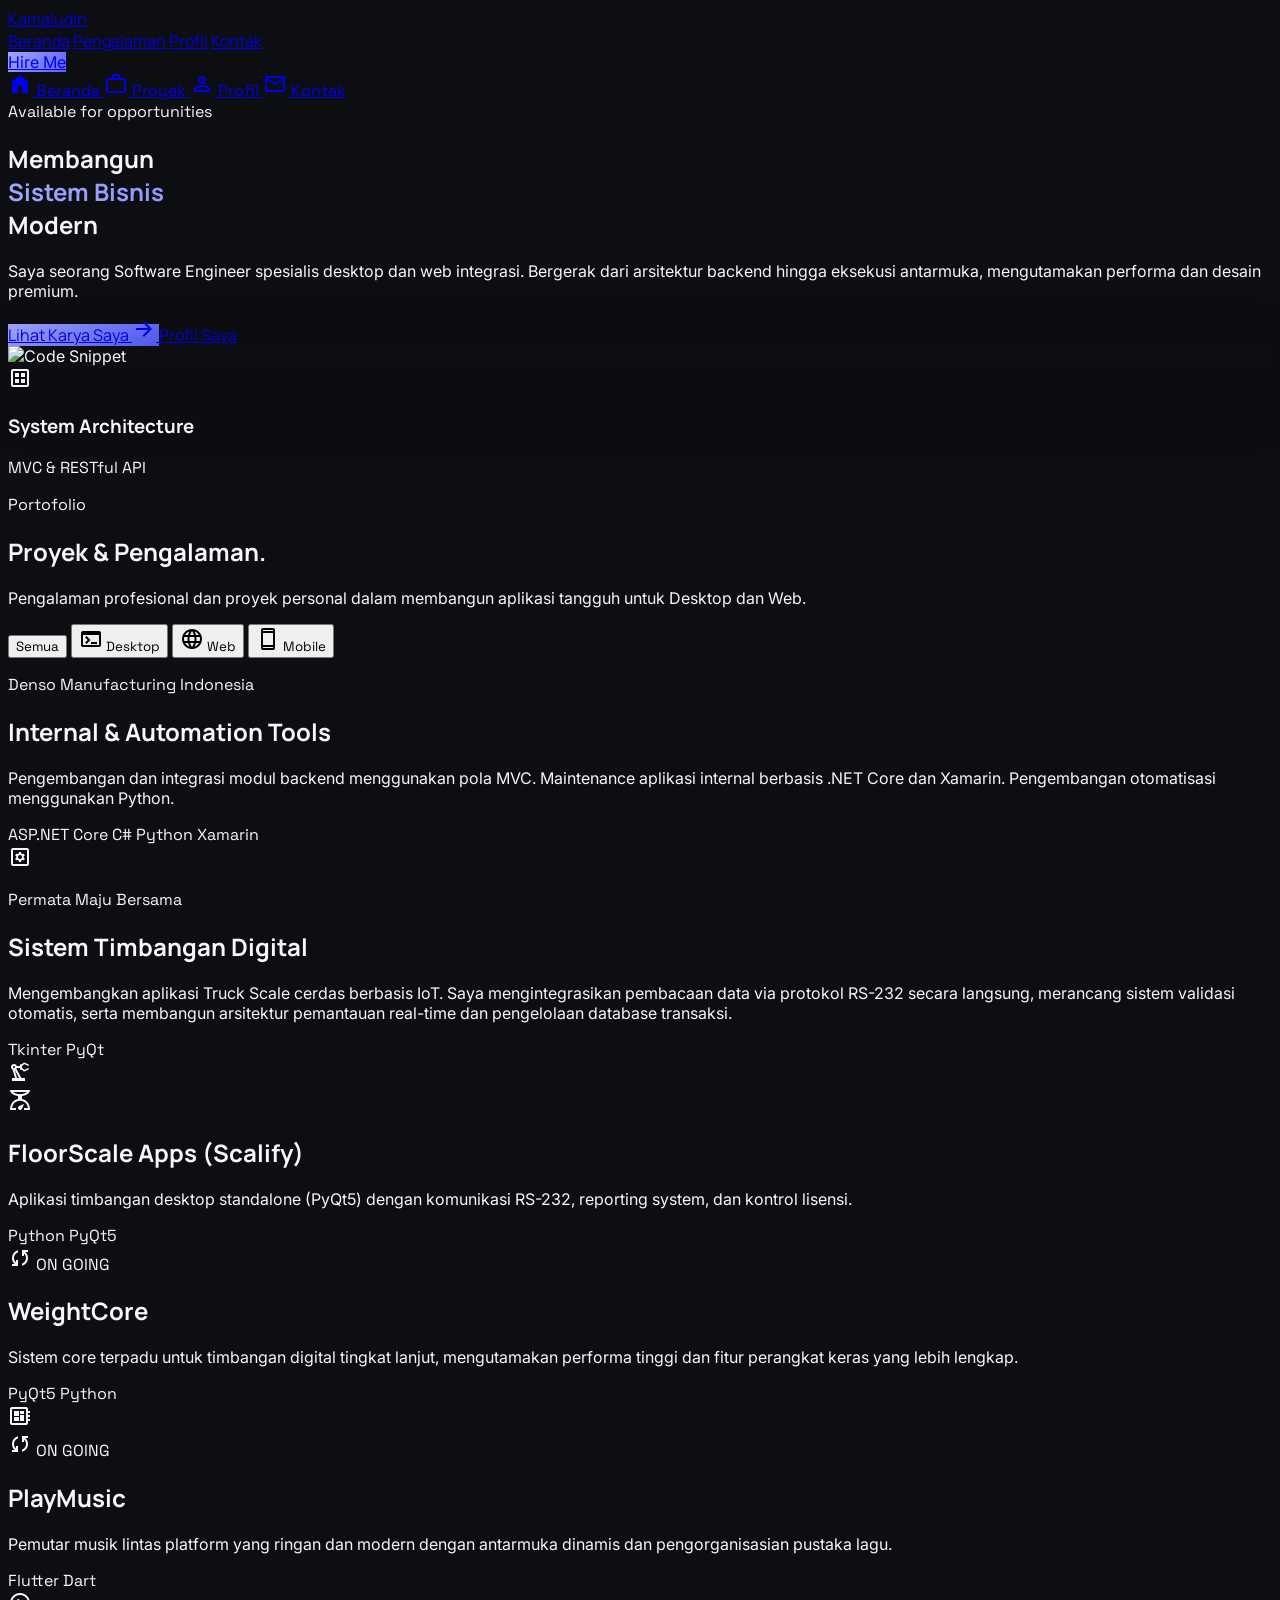
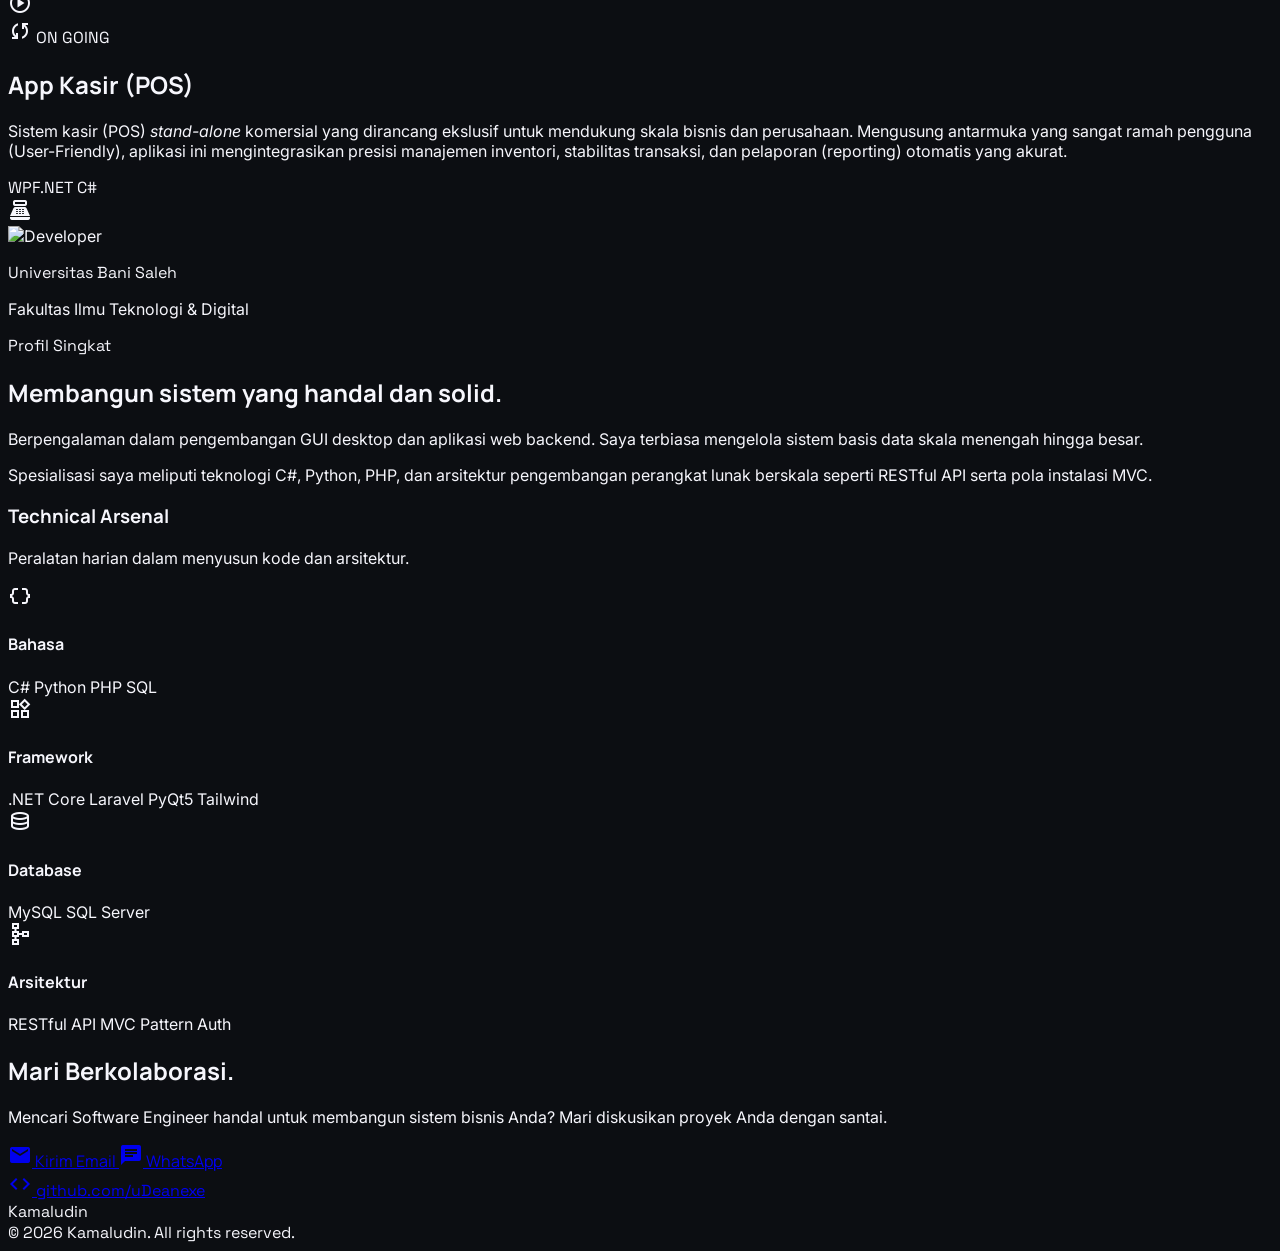
==== commit 567f560c: "Update index.html" ====
--- a/index.html
+++ b/index.html
@@ -283,7 +283,7 @@
                                     Bersama</p>
                                 <h2 class="font-headline text-xl md:text-2xl font-bold text-white mb-2 md:mb-3">Sistem
                                     Timbangan Digital</h2>
-                                <p class="font-body text-slate-400 text-sm line-clamp-4">
+                                <p class="font-body text-slate-400 text-sm">
                                     Mengembangkan aplikasi Truck Scale cerdas berbasis IoT. Saya mengintegrasikan
                                     pembacaan data via protokol RS-232 secara langsung, merancang sistem validasi
                                     otomatis, serta membangun arsitektur pemantauan real-time dan pengelolaan database
--- a/style.css
+++ b/style.css
@@ -14,13 +14,6 @@
 @layer utilities {
     .font-headline { font-family: 'Manrope', sans-serif; }
     .font-label { font-family: 'Space Grotesk', monospace; }
-
-    /* Typography Scales (Responsive) */
-    .display-lg { font-size: clamp(2.5rem, 8vw, 4.5rem); line-height: 1.1; letter-spacing: -0.02em; }
-    .headline-lg { font-size: clamp(2rem, 5vw, 3rem); line-height: 1.2; letter-spacing: -0.02em; }
-    .title { font-size: clamp(1.125rem, 3vw, 1.5rem); line-height: 1.4; }
-    .body { font-size: clamp(0.875rem, 2vw, 1rem); line-height: 1.6; }
-    .label-md { font-size: 0.875rem; line-height: 1.4; letter-spacing: 0.05em; }
 
     /* Gradient Utilities */
     .text-gradient {
@@ -41,24 +34,42 @@
         -webkit-backdrop-filter: blur(20px);
     }
 
-    /* Ghost Border */
-    .ghost-border {
-        border: 1px solid rgba(70, 72, 77, 0.15);
+    /* Ambient Shadows */
+    .ambient-shadow {
+        box-shadow: 0 20px 60px rgba(12, 14, 18, 0.6);
     }
 
-    /* Ambient Shadows */
-    .ambient-shadow {
-        box-shadow: 0 20px 60px rgba(12, 14, 18, 0.4);
+    /* Animations (AOS Custom) */
+    .reveal {
+        opacity: 0;
+        transition: all 0.8s cubic-bezier(0.5, 0, 0, 1);
     }
 
-    .glow-shadow {
-        box-shadow: 0 0 40px rgba(161, 166, 255, 0.15);
+    .reveal.active {
+        opacity: 1;
+        transform: translate(0, 0) scale(1);
+    }
+
+    .fade-up {
+        transform: translateY(40px);
+    }
+
+    .fade-left {
+        transform: translateX(40px);
+    }
+
+    .fade-right {
+        transform: translateX(-40px);
+    }
+    
+    .zoom-in {
+        transform: scale(0.95);
     }
 }
 
 /* Custom scrollbar for dark theme */
 ::-webkit-scrollbar {
-    width: 8px;
+    width: 6px;
 }
 ::-webkit-scrollbar-track {
     background: #0c0e12; 
@@ -75,3 +86,11 @@
 html {
     scroll-behavior: smooth;
 }
+
+/* Bottom Nav Active State Styling */
+.mobile-nav-link.active .active-icon {
+    font-variation-settings: 'FILL' 1;
+}
+.mobile-nav-link:not(.active) .active-icon {
+    font-variation-settings: 'FILL' 0;
+}
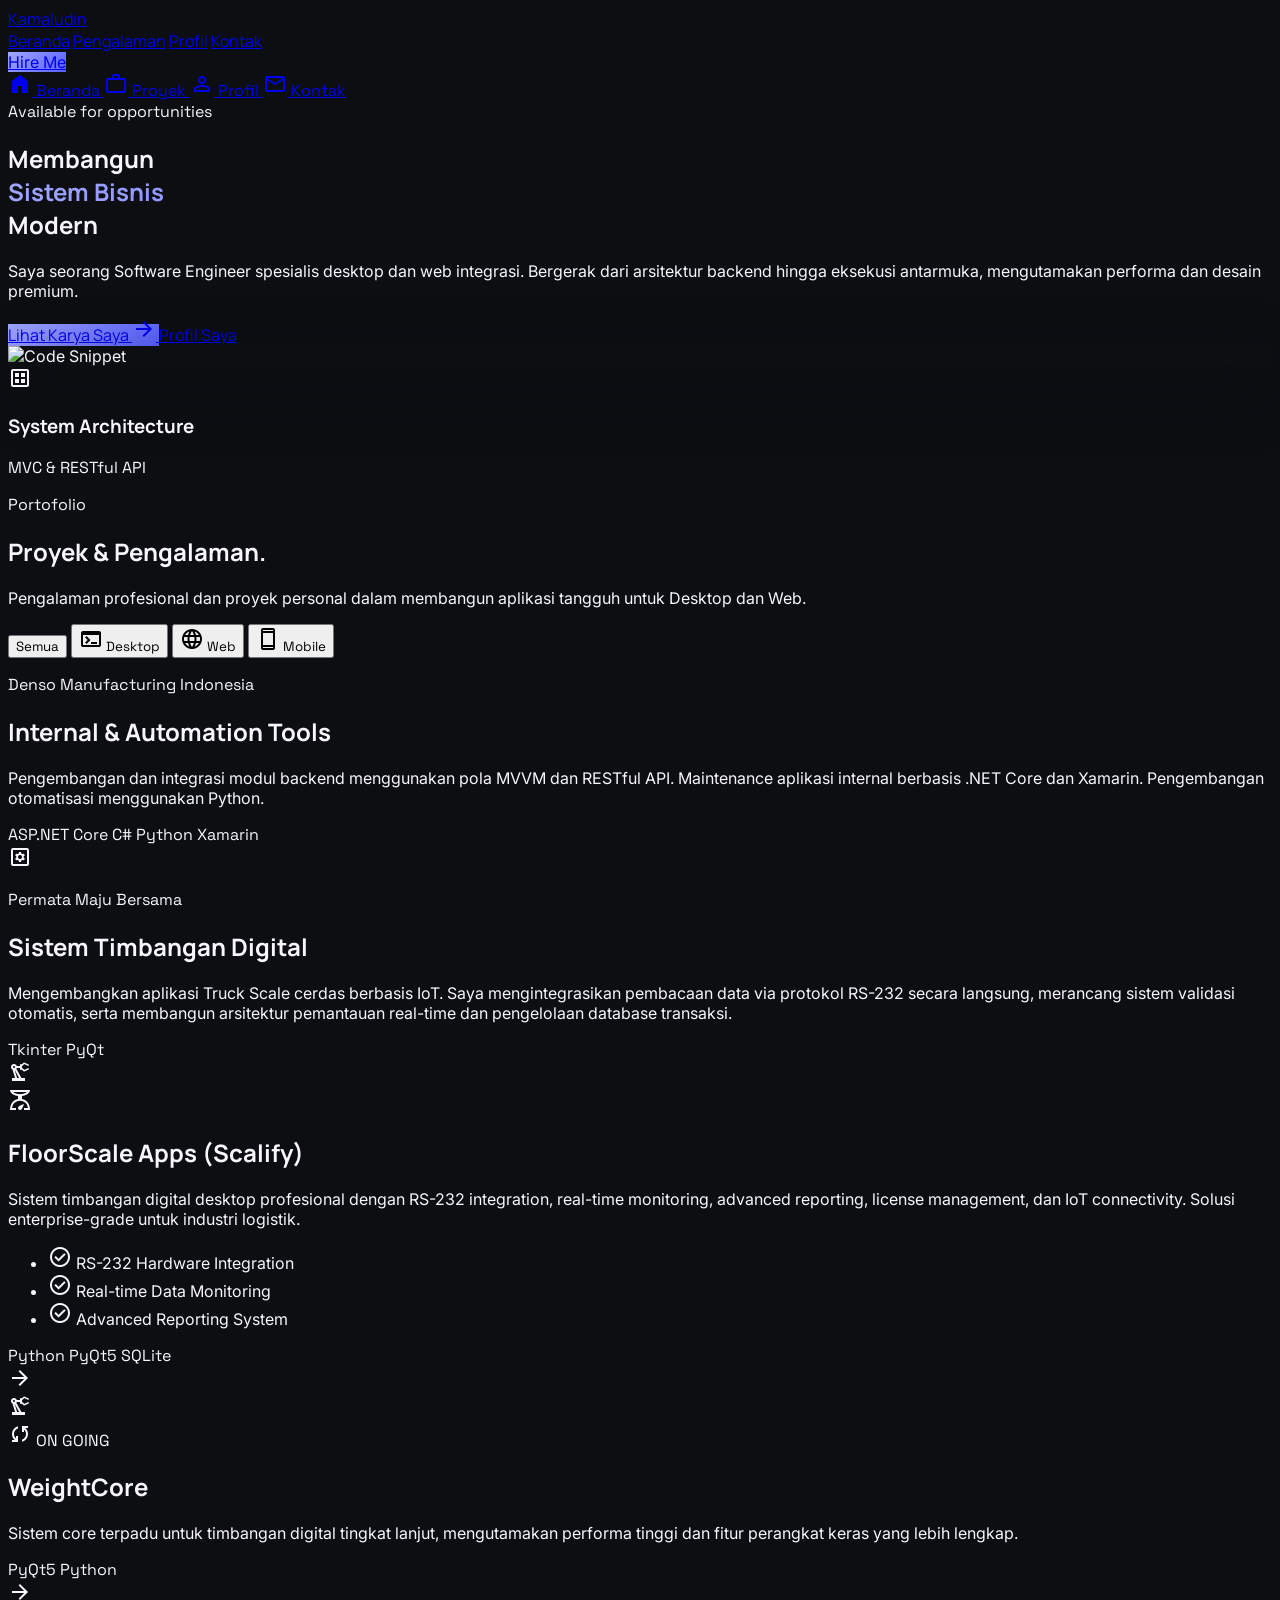
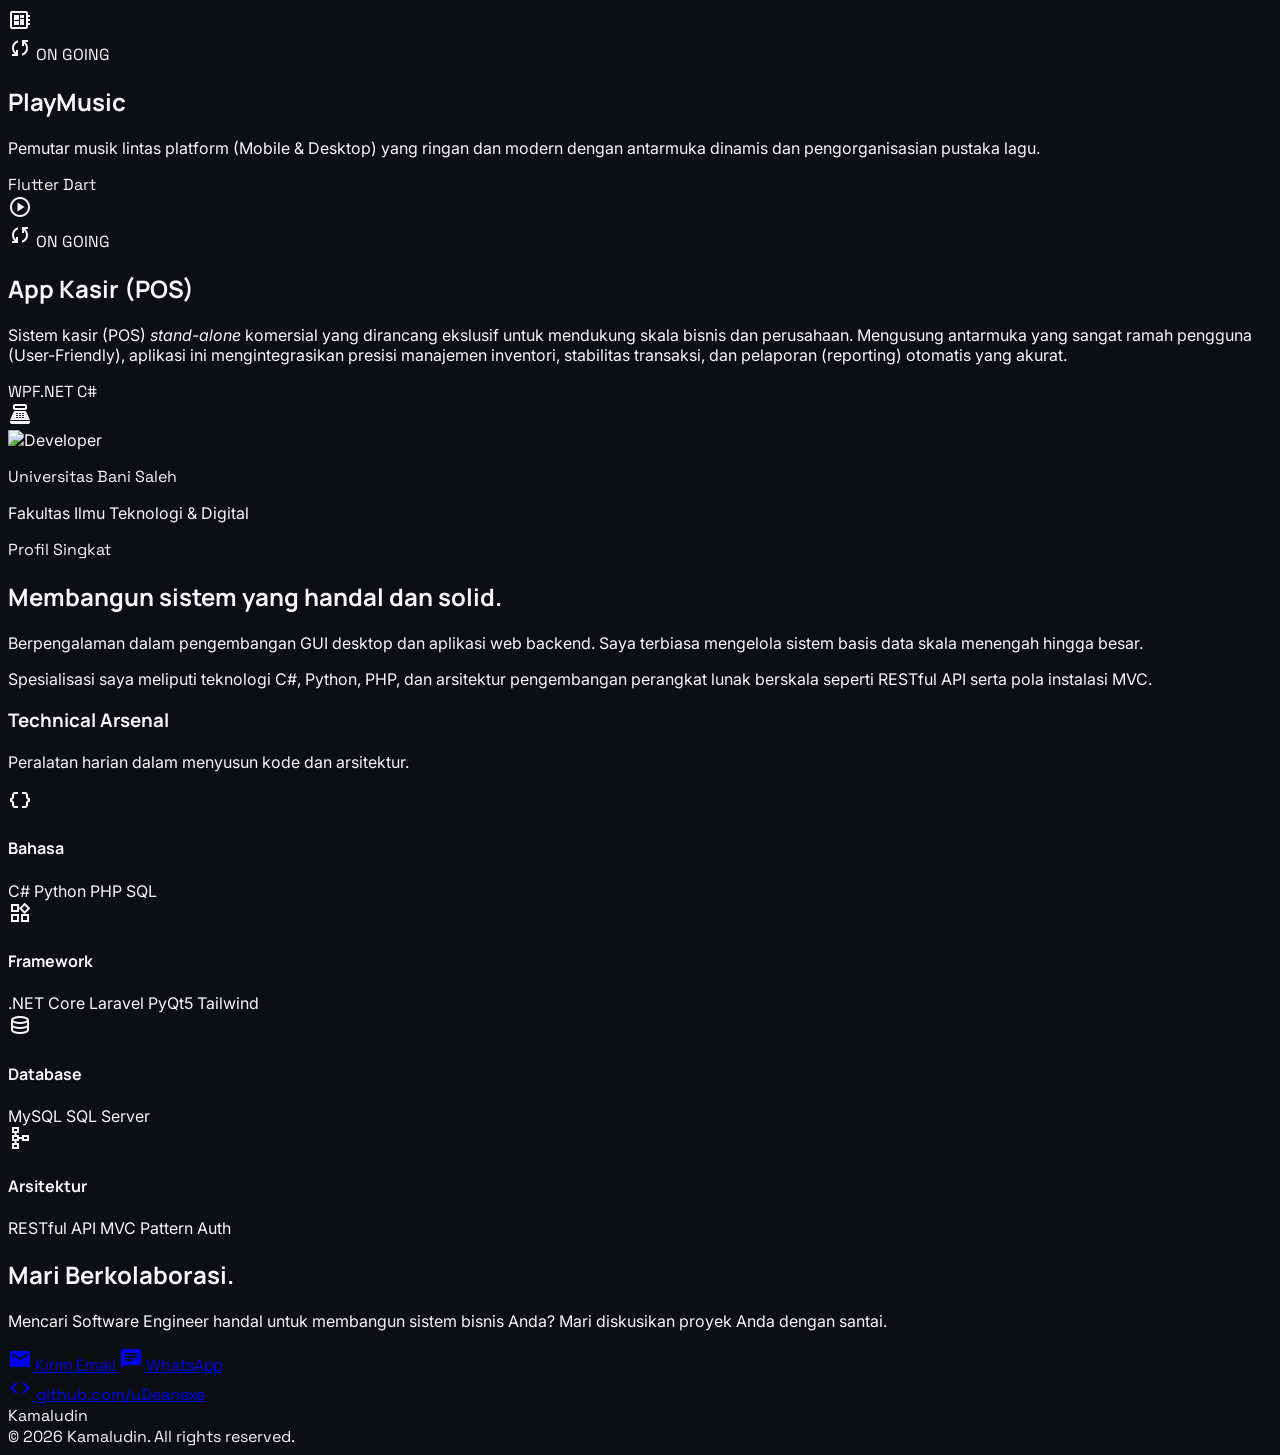
==== commit e05d5243: "asep" ====
--- a/index.html
+++ b/index.html
@@ -249,7 +249,7 @@
                                 <h2 class="font-headline text-2xl md:text-3xl font-bold text-white mb-3">Internal &
                                     Automation Tools</h2>
                                 <p class="font-body text-slate-400 text-sm md:text-base max-w-xl">
-                                    Pengembangan dan integrasi modul backend menggunakan pola MVC. Maintenance aplikasi
+                                    Pengembangan dan integrasi modul backend menggunakan pola MVVM dan RESTful API. Maintenance aplikasi
                                     internal berbasis .NET Core dan Xamarin. Pengembangan otomatisasi menggunakan
                                     Python.
                                 </p>
@@ -306,36 +306,63 @@
 
                     <!-- Scalify -->
                     <article
-                        class="reveal fade-up project-card bg-surface-container rounded-2xl group relative overflow-hidden flex flex-col min-h-[350px] md:min-h-[400px] border border-white/5 hover:border-white/10 transition-all"
+                        class="reveal fade-up project-card md:col-span-2 lg:col-span-2 bg-gradient-to-br from-primary/10 to-primary/5 rounded-2xl group relative overflow-hidden flex flex-col min-h-[350px] md:min-h-[400px] border border-primary/30 hover:border-primary/60 transition-all cursor-pointer"
                         data-category="python">
+                        <a href="assets/floorscale/index.html" class="absolute inset-0 z-30"></a>
                         <div class="p-6 md:p-8 flex flex-col gap-4 flex-grow justify-between relative z-10 h-full">
                             <div>
                                 <div class="flex items-center gap-3 mb-4">
                                     <div
-                                        class="w-12 h-12 rounded-xl bg-primary/10 flex items-center justify-center border border-primary/20">
+                                        class="w-12 h-12 rounded-xl bg-primary/20 flex items-center justify-center border border-primary/40">
                                         <span class="material-symbols-outlined text-2xl text-primary">scale</span>
                                     </div>
                                 </div>
                                 <h2 class="font-headline text-xl md:text-2xl font-bold text-white mb-2 md:mb-3">
                                     FloorScale Apps (Scalify)</h2>
-                                <p class="font-body text-slate-400 text-sm line-clamp-4">
-                                    Aplikasi timbangan desktop standalone (PyQt5) dengan komunikasi RS-232, reporting
-                                    system, dan kontrol lisensi.
+                                <p class="font-body text-slate-400 text-sm mb-4">
+                                    Sistem timbangan digital desktop profesional dengan RS-232 integration, real-time monitoring, advanced reporting, license management, dan IoT connectivity. Solusi enterprise-grade untuk industri logistik.
                                 </p>
-                            </div>
-                            <div class="flex gap-2 flex-wrap">
-                                <span
-                                    class="bg-black/40 text-white font-label text-[10px] px-2 py-1 rounded border border-white/5">Python</span>
-                                <span
-                                    class="bg-black/40 text-white font-label text-[10px] px-2 py-1 rounded border border-white/5">PyQt5</span>
-                            </div>
+                                <ul class="text-slate-400 text-xs space-y-1.5">
+                                    <li class="flex items-center gap-2">
+                                        <span class="material-symbols-outlined text-[16px] text-primary">check_circle</span>
+                                        RS-232 Hardware Integration
+                                    </li>
+                                    <li class="flex items-center gap-2">
+                                        <span class="material-symbols-outlined text-[16px] text-primary">check_circle</span>
+                                        Real-time Data Monitoring
+                                    </li>
+                                    <li class="flex items-center gap-2">
+                                        <span class="material-symbols-outlined text-[16px] text-primary">check_circle</span>
+                                        Advanced Reporting System
+                                    </li>
+                                </ul>
+                            </div>
+                            <div class="flex items-center gap-3 pt-4 border-t border-white/10">
+                                <div class="flex gap-2 flex-wrap">
+                                    <span
+                                        class="bg-primary/20 text-primary font-label text-[10px] px-2 py-1 rounded border border-primary/40">Python</span>
+                                    <span
+                                        class="bg-primary/20 text-primary font-label text-[10px] px-2 py-1 rounded border border-primary/40">PyQt5</span>
+                                    <span
+                                        class="bg-primary/20 text-primary font-label text-[10px] px-2 py-1 rounded border border-primary/40">SQLite</span>
+                                </div>
+                                <div class="ml-auto">
+                                    <span class="material-symbols-outlined text-primary group-hover:translate-x-1 transition-transform">arrow_forward</span>
+                                </div>
+                            </div>
+                        </div>
+                        <div
+                            class="absolute -bottom-6 -right-6 md:-bottom-10 md:-right-10 opacity-5 group-hover:opacity-10 transition-opacity pointer-events-none">
+                            <span
+                                class="material-symbols-outlined text-[120px] md:text-[160px] text-primary">precision_manufacturing</span>
                         </div>
                     </article>
 
                     <!-- WeightCore -->
                     <article
-                        class="reveal fade-up project-card bg-gradient-to-br from-surface-container to-surface-container-high rounded-2xl group relative overflow-hidden flex flex-col min-h-[350px] md:min-h-[400px] border border-primary/20 hover:border-primary/50 transition-all"
+                        class="reveal fade-up project-card bg-gradient-to-br from-surface-container to-surface-container-high rounded-2xl group relative overflow-hidden flex flex-col min-h-[350px] md:min-h-[400px] border border-primary/20 hover:border-primary/50 transition-all cursor-pointer"
                         data-category="python">
+                        <a href="assets/weightcore/index.html" class="absolute inset-0 z-30"></a>
                         <div class="p-6 md:p-8 flex flex-col gap-4 flex-grow justify-between relative z-10 h-full">
                             <div>
                                 <div class="flex items-center gap-3 mb-4 justify-between">
@@ -351,11 +378,16 @@
                                     tinggi dan fitur perangkat keras yang lebih lengkap.
                                 </p>
                             </div>
-                            <div class="flex gap-2 flex-wrap">
-                                <span
-                                    class="bg-black/40 text-white font-label text-[10px] px-2 py-1 rounded border border-white/5">PyQt5</span>
-                                <span
-                                    class="bg-black/40 text-white font-label text-[10px] px-2 py-1 rounded border border-white/5">Python</span>
+                            <div class="flex items-center gap-3 pt-4 border-t border-white/10 mt-auto">
+                                <div class="flex gap-2 flex-wrap">
+                                    <span
+                                        class="bg-primary/10 text-primary font-label text-[10px] px-2 py-1 rounded border border-primary/20">PyQt5</span>
+                                    <span
+                                        class="bg-primary/10 text-primary font-label text-[10px] px-2 py-1 rounded border border-primary/20">Python</span>
+                                </div>
+                                <div class="ml-auto">
+                                    <span class="material-symbols-outlined text-primary group-hover:translate-x-1 transition-transform">arrow_forward</span>
+                                </div>
                             </div>
                         </div>
                         <div
@@ -367,8 +399,9 @@
 
                     <!-- PlayMusic -->
                     <article
-                        class="reveal fade-up project-card bg-gradient-to-br from-surface-container to-surface-container-high rounded-2xl group relative overflow-hidden flex flex-col min-h-[350px] md:min-h-[400px] border border-primary/20 hover:border-primary/50 transition-all"
+                        class="reveal fade-up project-card bg-gradient-to-br from-surface-container to-surface-container-high rounded-2xl group relative overflow-hidden flex flex-col min-h-[350px] md:min-h-[400px] border border-primary/20 hover:border-primary/50 transition-all cursor-pointer"
                         data-category="mobile">
+                        <a href="assets/playmusic/index.html" class="absolute inset-0 z-30"></a>
                         <div class="p-6 md:p-8 flex flex-col gap-4 flex-grow justify-between relative z-10 h-full">
                             <div>
                                 <div class="flex items-center gap-3 mb-4 justify-between">
@@ -380,7 +413,7 @@
                                 <h2 class="font-headline text-xl md:text-2xl font-bold text-white mb-2 md:mb-3">
                                     PlayMusic</h2>
                                 <p class="font-body text-slate-400 text-sm line-clamp-4">
-                                    Pemutar musik lintas platform yang ringan dan modern dengan antarmuka dinamis dan
+                                        Pemutar musik lintas platform (Mobile & Desktop) yang ringan dan modern dengan antarmuka dinamis dan
                                     pengorganisasian pustaka lagu.
                                 </p>
                             </div>
@@ -400,8 +433,9 @@
 
                     <!-- App Kasir -->
                     <article
-                        class="reveal fade-up project-card bg-gradient-to-br from-surface-container to-surface-container-high rounded-2xl group relative overflow-hidden flex flex-col min-h-[350px] md:min-h-[400px] border border-primary/20 hover:border-primary/50 transition-all"
+                        class="reveal fade-up project-card bg-gradient-to-br from-surface-container to-surface-container-high rounded-2xl group relative overflow-hidden flex flex-col min-h-[350px] md:min-h-[400px] border border-primary/20 hover:border-primary/50 transition-all cursor-pointer"
                         data-category="python">
+                        <a href="assets/pos/index.html" class="absolute inset-0 z-30"></a>
                         <div class="p-6 md:p-8 flex flex-col gap-4 flex-grow justify-between relative z-10 h-full">
                             <div>
                                 <div class="flex items-center gap-3 mb-4 justify-between">
@@ -412,7 +446,7 @@
                                 </div>
                                 <h2 class="font-headline text-xl md:text-2xl font-bold text-white mb-2 md:mb-3">App
                                     Kasir (POS)</h2>
-                                <p class="font-body text-slate-400 text-sm line-clamp-4">
+                                <p class="font-body text-slate-400 text-sm">
                                     Sistem kasir (POS) <i>stand-alone</i> komersial yang dirancang ekslusif untuk
                                     mendukung skala bisnis dan perusahaan. Mengusung antarmuka yang sangat ramah
                                     pengguna (User-Friendly), aplikasi ini mengintegrasikan presisi manajemen inventori,
@@ -600,7 +634,6 @@
                 </div>
             </div>
         </section>
-
     </main>
 
     <!-- Desktop Footer (Slightly adjusted padding for mobile bottom nav) -->
@@ -609,7 +642,6 @@
         <div class="font-bold text-white">Kamaludin</div>
         <div class="text-slate-500 text-center">© 2026 Kamaludin. All rights reserved.</div>
     </footer>
-
     <script src="script.js"></script>
 </body>
 
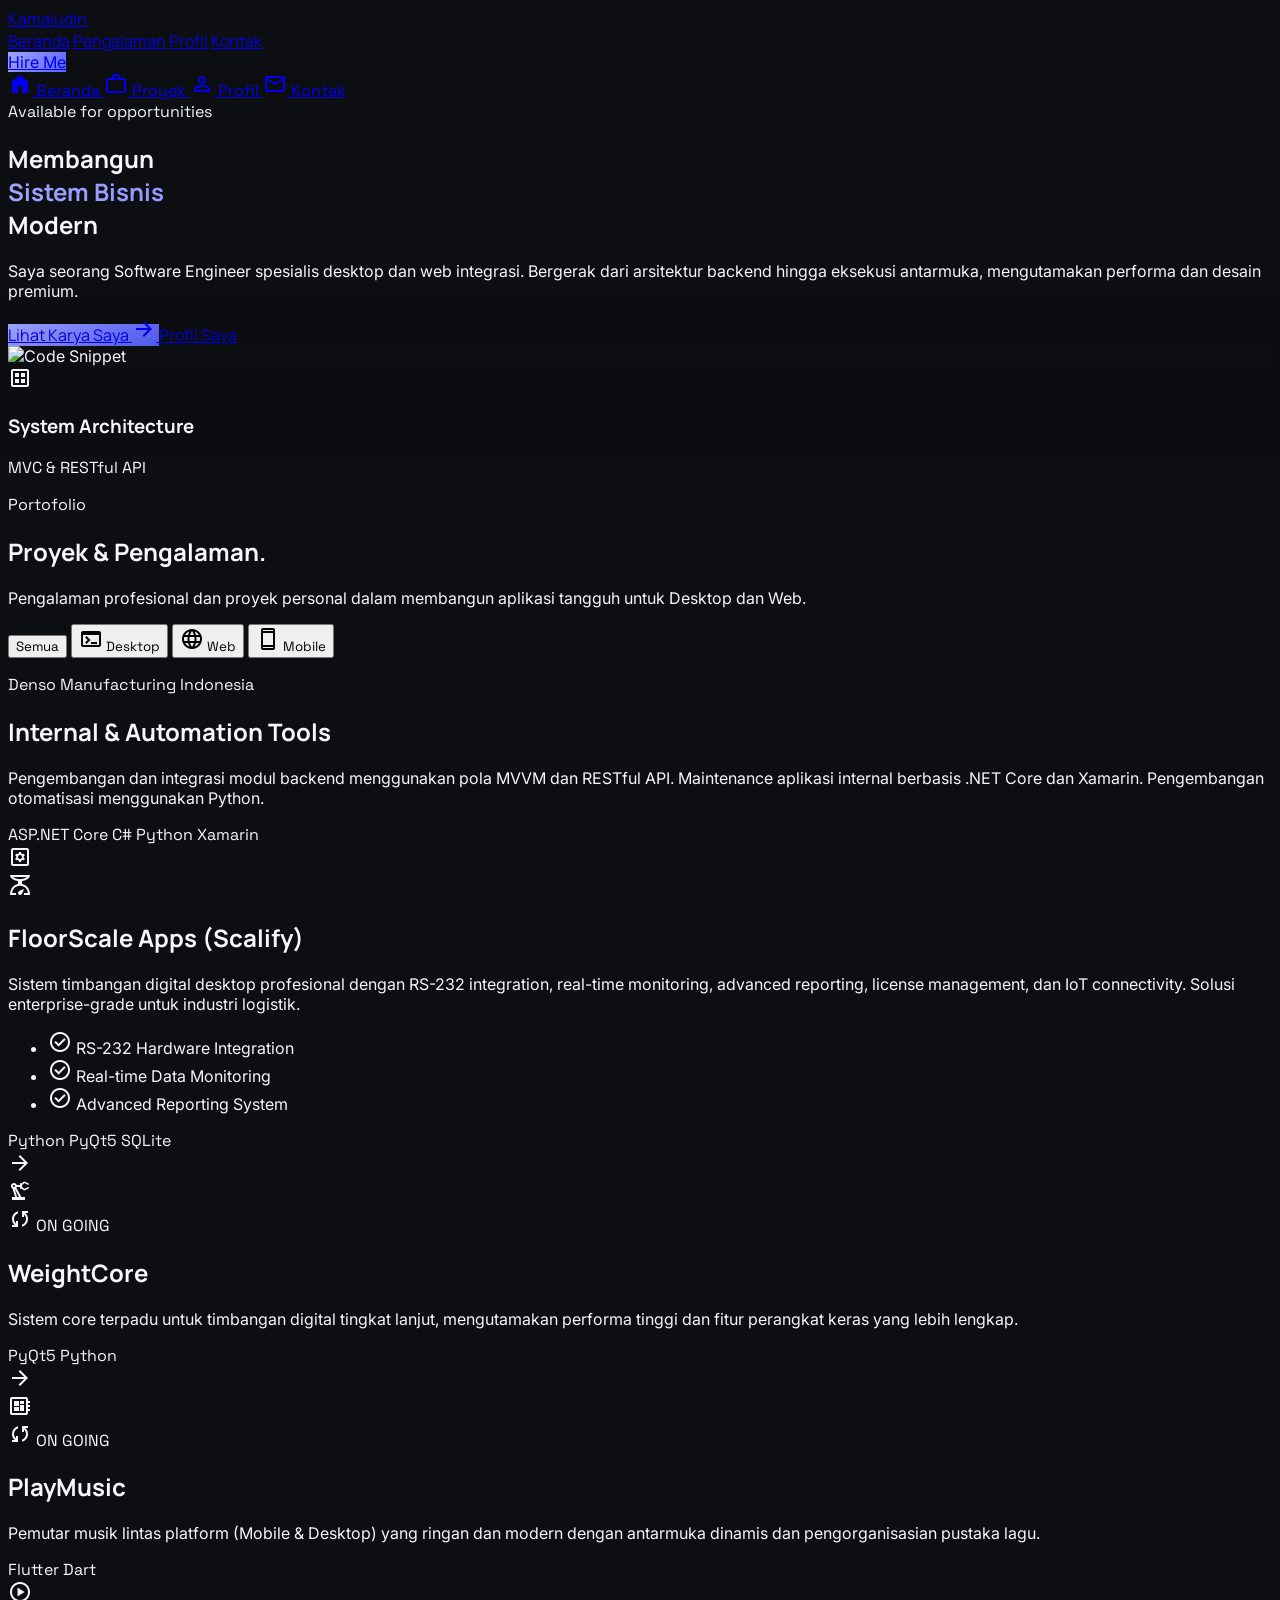
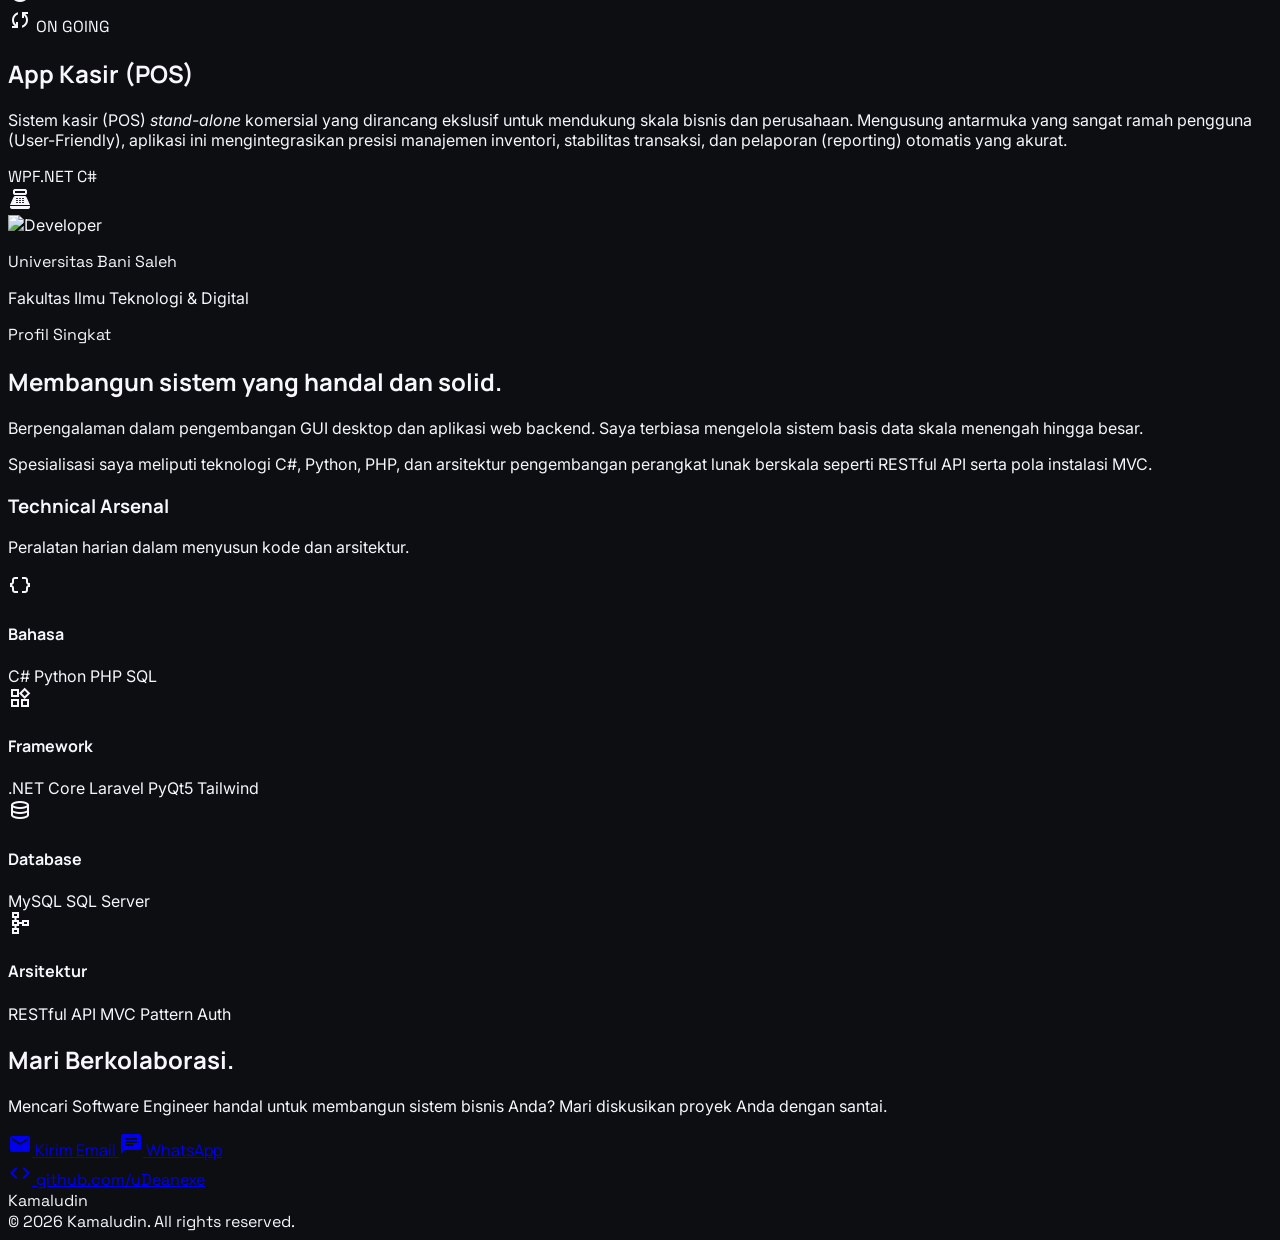
==== commit 1d4e2083: "aaeaeae" ====
--- a/index.html
+++ b/index.html
@@ -274,7 +274,7 @@
                     </article>
 
                     <!-- PMB Desktop -->
-                    <article
+                    <!--<article
                         class="reveal fade-up project-card bg-surface-container rounded-2xl group relative overflow-hidden flex flex-col min-h-[350px] md:min-h-[400px] border border-white/5 hover:border-white/10 transition-all"
                         data-category="python">
                         <div class="p-6 md:p-8 flex flex-col gap-4 flex-grow justify-between relative z-10 h-full">
@@ -302,7 +302,7 @@
                             <span
                                 class="material-symbols-outlined text-[120px] md:text-[160px] text-white">precision_manufacturing</span>
                         </div>
-                    </article>
+                    </article> -->
 
                     <!-- Scalify -->
                     <article
